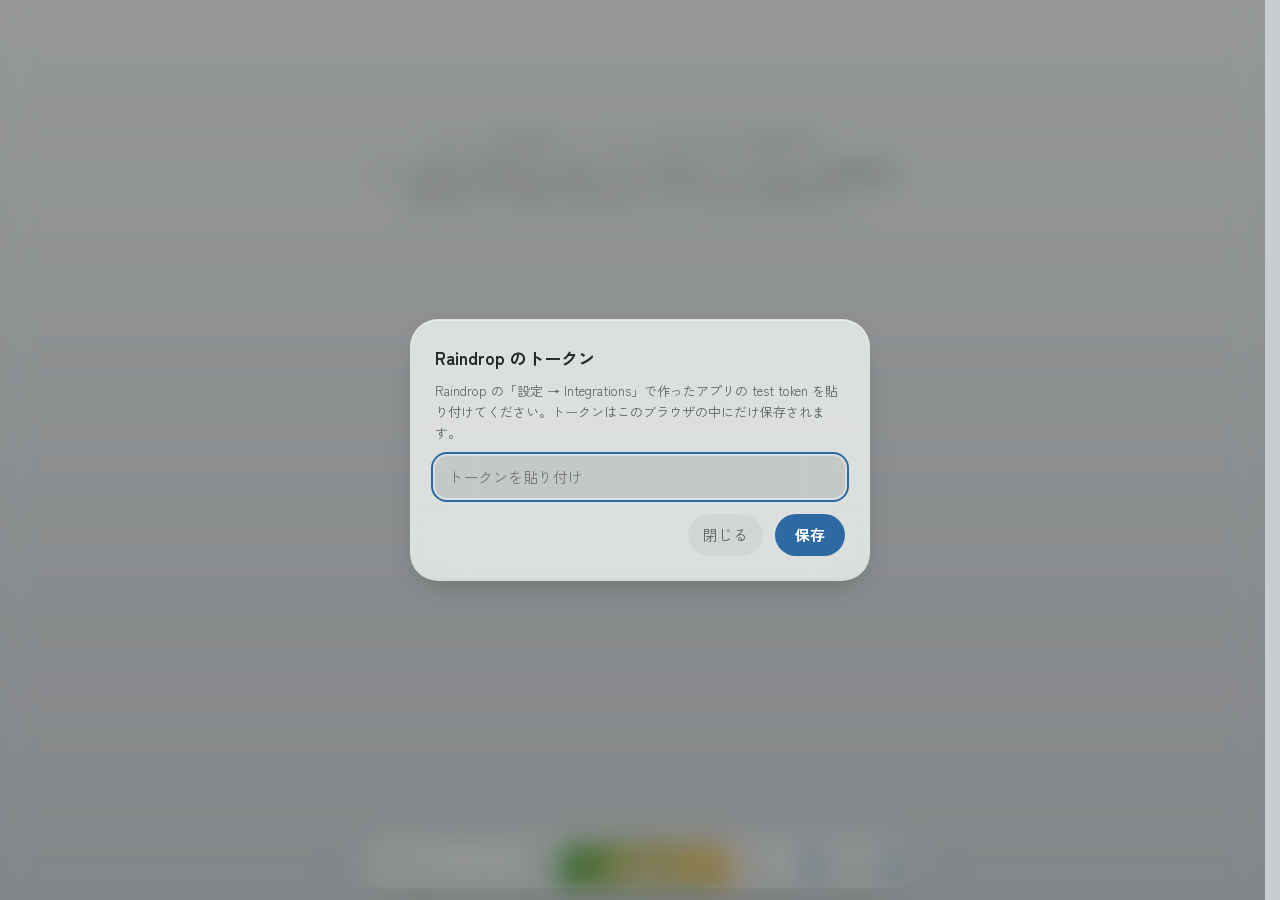
==== index.html @ 35ffee1a "分けた X の投稿を、カードの長押しで「スタックにする」（1枚目だけ表示し、左上に「3枚」）／「スタックを解除」。どの投稿をスタックにしたかは設定の同期で端末どうしそろえる" ====
<!doctype html>
<html lang="ja">
<head>
<meta charset="utf-8">
<meta name="viewport" content="width=device-width, initial-scale=1">
<title>Raindrop シャッフル</title>
<link rel="icon" type="image/png" sizes="64x64" href="[data-uri]">
<link rel="icon" type="image/png" sizes="192x192" href="app-192.png">
<link rel="icon" type="image/png" sizes="512x512" href="app-512.png">
<link rel="apple-touch-icon" href="[data-uri]">
<link rel="manifest" href="manifest.webmanifest">
<meta name="robots" content="noindex, nofollow">
<!-- 参照元を送らない（X の動画は参照元付きだと 403 で弾かれる。YouTube は iframe 側で個別に送る） -->
<meta name="referrer" content="no-referrer">
<meta name="application-name" content="Raindrop シャッフル">
<meta name="theme-color" content="#2e3034">
<link rel="preconnect" href="https://fonts.googleapis.com">
<link href="https://fonts.googleapis.com/css2?family=Zen+Kaku+Gothic+New:wght@400;700&display=swap" rel="stylesheet">
<!-- ファイルの一覧（読み込む順。機能ごとに寄せてある。読み込みの最中に後ろのファイルのものを使わないこと：rd-shuffle-dev の tools/order-check.mjs で確かめる）
  app.css        見た目のすべて
  js/core.js      土台：定数・道具・store・state・api・読み込みと更新（新着・変更分・すべて）・handleError・idbDo
  js/filter.js    絞り込み・絞り込みの画面・プリセット
  js/list.js      一覧の並べ方（render appendMore 並び順）・石積み・カード・サムネ・一段奥の画面・戻る・サムネが出ないもの
  js/preview.js   プレビュー（開く・送る・閉じる・タップ）・動画・回転・省データ・ズーム・明るさ
  js/edit.js      情報の画面（開け閉め・大きさ・中身）・選ぶ部品・おすすめ・似た画像からのタグ
  js/select.js    まとめて変える・複数選択・長押しのメニュー
  js/settings.js  設定の画面・トークン・メニュー・表示の切り替え（キャプション・省データ・カーソル・カードの大きさ・読み込む数）
  js/heat-sync.js ♥ と熱・設定の同期
  js/backup.js    バックアップ
  js/xsplit.js    X の投稿の画像を1枚ずつ別のブックマークに分ける（最初の1回の調べと作成・新着の自動）・プレビューの「n/N」
  js/similar.js   似た画像の地図・似た画像・範囲で探す
  js/main.js      貼り付け・キー操作・起動（いちばん最後）
  ?v= は版の番号。公開の前に rd-shuffle-dev の bump.sh で上げる -->
<link rel="stylesheet" href="app.css?v=202611221741">
</head>
<body>
<!-- 下に浮かぶ帯（もとは上のバー。部品の id はそのまま）。PC は左端にアプリ名、右に表示の3つ -->
<header class="band">
  <h1>Raindrop シャッフル</h1>
  <button type="button" class="filter-btn" id="filterBtn" title="絞り込み（F）">
    <svg class="ic" viewBox="0 0 16 16" aria-hidden="true"><path d="M2 3h12l-4.6 5.6V13l-2.8-1.4V8.6z" fill="none" stroke="currentColor" stroke-width="1.5" stroke-linejoin="round"/></svg>
    <span id="filterLabel">すべて</span>
  </button>
  <div class="menu-wrap sort-wrap">
    <!-- シャッフル：押すとシャッフル、長押し・右クリックで並び順。PC だけ右に ▾ -->
    <div class="sort-ctl" id="sortCtl">
      <button type="button" class="sort-shuffle" id="shuffle" title="シャッフル（R）・長押しで並び順" aria-label="シャッフル"><svg class="ic" viewBox="0 0 16 16" aria-hidden="true"><path d="M2 4.5h2.2c1.4 0 2.4.7 3.2 1.9l1.2 1.8c.8 1.2 1.8 1.9 3.2 1.9H14M2 11.5h2.2c1.4 0 2.4-.7 3.2-1.9M9.2 6.4c.8-1.2 1.8-1.9 3.2-1.9H14M12 2.5l2 2-2 2M12 9.5l2 2-2 2" fill="none" stroke="currentColor" stroke-width="1.5" stroke-linecap="round" stroke-linejoin="round"/></svg><span id="sortLabel">シャッフル</span></button>
      <button type="button" class="sort-btn" id="sortBtn" aria-haspopup="true" aria-expanded="false" aria-controls="sortMenu" title="並び順" aria-label="並び順"><svg class="ico chev" viewBox="0 0 20 20" fill="none" stroke="currentColor" stroke-width="1.5" stroke-linecap="round" stroke-linejoin="round" aria-hidden="true"><path d="M5.5 8l4.5 4.5L14.5 8"/></svg></button>
    </div>
    <div class="menu sort-menu" id="sortMenu" hidden>
      <button type="button" class="menu-item" data-sort="shuffle"><span>ランダム</span></button>
      <button type="button" class="menu-item" data-sort="new"><span>新しい順</span></button>
      <button type="button" class="menu-item" data-sort="old"><span>古い順</span></button>
      <button type="button" class="menu-item" data-sort="title"><span>タイトル順</span></button>
      <button type="button" class="menu-item" data-sort="liked"><span>♥ した順</span></button>
    </div>
  </div>
  <div class="deep-bar" id="deepBar">
    <button type="button" class="deep-back" id="backBtn" title="元の一覧に戻る" aria-label="元の一覧に戻る"><svg class="ico" viewBox="0 0 20 20" fill="none" stroke="currentColor" stroke-width="1.5" stroke-linecap="round" stroke-linejoin="round" aria-hidden="true"><path d="M12.5 4l-6 6 6 6"/></svg><span>一覧</span></button>
    <div class="deep-path" id="deepPath" role="navigation" aria-label="たどった道すじ"></div>
    <div class="deep-title"><span id="deepName"></span><span class="deep-sub" id="deepSub"></span></div>
    <span class="deep-right"><button type="button" class="tool-btn" id="simFilterBtn" title="絞り込み（F）" aria-label="絞り込み" hidden><svg class="ic" viewBox="0 0 16 16" aria-hidden="true"><path d="M2 3h12l-4.6 5.6V13l-2.8-1.4V8.6z" fill="none" stroke="currentColor" stroke-width="1.5" stroke-linejoin="round"/></svg></button></span>
  </div>
  <div class="menu-wrap">
    <button type="button" class="tool-btn" id="viewBtn" aria-haspopup="true" aria-expanded="false" aria-controls="viewMenu" title="メニュー" aria-label="メニュー">
      <svg class="ico" viewBox="0 0 20 20" fill="none" stroke="currentColor" stroke-width="1.5" stroke-linecap="round" aria-hidden="true"><path d="M4 5.5h12M4 10h12M4 14.5h12"/></svg>
    </button>
    <div class="menu" id="viewMenu" hidden>
      <button type="button" class="menu-item menu-row" id="sortRow" aria-haspopup="true" aria-controls="sortMenu"><span>並び順</span><span class="menu-val"><span id="sortRowVal">ランダム</span><svg class="ico" viewBox="0 0 20 20" fill="none" stroke="currentColor" stroke-width="1.5" stroke-linecap="round" stroke-linejoin="round" aria-hidden="true"><path d="M7.5 4.5l5.5 5.5-5.5 5.5"/></svg></span></button>
      <div class="menu-size"><label for="size">カードの大きさ</label><input type="range" id="size" min="90" max="380" step="5"></div>
      <label class="menu-item menu-row switch menu-saver"><span>省データモード</span><input type="checkbox" id="saverMenu"></label>
      <button type="button" class="menu-item menu-row" id="updDiff"><span>Raindrop から更新</span><span class="menu-val" id="updDiffVal"></span></button>
      <hr>
      <button type="button" class="menu-item" id="settings">設定…</button>
    </div>
  </div>
  <span class="band-sep" aria-hidden="true"></span>
  <div class="st-icons" id="stIcons">
    <button type="button" class="st-ic" id="stCap" aria-pressed="false" title="キャプション（C）" aria-label="キャプション"><svg class="ico" viewBox="0 0 20 20" fill="none" stroke="currentColor" stroke-width="1.5" stroke-linecap="round" stroke-linejoin="round" aria-hidden="true"><rect x="3" y="3.5" width="14" height="9" rx="1.5"/><path d="M4 15.5h12"/></svg></button>
    <button type="button" class="st-ic" id="stSaver" aria-pressed="false" title="省データモード" aria-label="省データモード"><svg class="ico" viewBox="0 0 20 20" fill="none" stroke="currentColor" stroke-width="1.5" stroke-linecap="round" stroke-linejoin="round" aria-hidden="true"><path d="M4.5 15.5C4.5 8.5 9 4.5 16 4.5c0 7-4.5 11-11.5 11zM4.5 15.5l6-6"/></svg></button>
    <button type="button" class="st-ic" id="stCur" aria-pressed="false" title="カーソルを自動で隠す（H）" aria-label="カーソルを自動で隠す"><svg class="ico" viewBox="0 0 20 20" fill="none" stroke="currentColor" stroke-width="1.5" stroke-linecap="round" stroke-linejoin="round" aria-hidden="true"><path d="M5.5 3v13l3.6-3.4 2.6 5.4 2-1-2.6-5.2h4.9z"/></svg></button>
  </div>
</header>

<main>
  <div class="status" id="status" aria-live="polite"></div>
  <div class="grid" id="grid"></div>
  <div class="more" id="more" hidden></div>
  <div class="sim-none" id="simNone" hidden><p>合うものがありません</p><button type="button" class="icon-btn" id="simNoneBtn">絞り込みを変える</button></div>
  <div class="sel-spacer" id="selSpacer" hidden></div>
  <div class="empty" id="empty">
    <p>シャッフルを押すと、ブックマークがランダムに並びます。</p>
    <p>カードを押すと画像が大きく開き、右上の水滴ボタンで Raindrop の編集画面が開きます。下の帯の「絞り込み」でフォルダやタグを選べます。</p>
  </div>
</main>

<div class="menu press-menu" id="pressMenu" role="menu" hidden>
  <button type="button" class="menu-item" id="pressPeek" role="menuitem">プレビュー</button>
  <button type="button" class="menu-item" id="pressPick" role="menuitem">選択</button>
  <button type="button" class="menu-item" id="pressFold" role="menuitem" hidden></button>
</div>

<div class="selbar" id="selBar" hidden>
  <div class="sel-pop" id="selPop" hidden></div>
  <div class="sel-row">
    <button type="button" class="sel-x" id="selClose" aria-label="選択をやめる" title="選択をやめる（Esc）"><svg class="ico" viewBox="0 0 20 20" fill="none" stroke="currentColor" stroke-width="1.5" stroke-linecap="round" aria-hidden="true"><path d="M5 5l10 10M15 5L5 15"/></svg></button>
    <span class="sel-count" id="selCount"></span>
    <button type="button" class="sel-btn" id="selAll" title="今表示しているカードを全部選ぶ">全部選ぶ</button>
    <span class="spacer"></span>
    <button type="button" class="sel-btn main" id="selMove" aria-pressed="false" aria-label="フォルダへ移動"><span class="sel-long">フォルダへ</span>移動</button>
    <button type="button" class="sel-btn main" id="selTag" aria-pressed="false">タグを追加</button>
    <button type="button" class="sel-x" id="selTrash" aria-label="ゴミ箱へ" title="ゴミ箱へ（Delete）"></button>
  </div>
</div>

<!-- 範囲を選ぶ画面：似た画像の画面の上に重ねる -->
<div class="crop" id="crop" hidden>
    <div class="crop-stage" id="cropStage"><div class="crop-pic" id="cropPic"><div class="crop-shade" id="cropShade" hidden><div class="crop-hole" id="cropHole"></div></div><div class="crop-box" id="cropBox" hidden><i data-c="nw"></i><i data-c="ne"></i><i data-c="sw"></i><i data-c="se"></i></div></div></div>
    <div class="crop-bar"><button type="button" class="lb-btn crop-btn" id="cropCancel">キャンセル</button><button type="button" class="crop-btn crop-go" id="cropGo" disabled>この範囲で探す</button></div>
</div>

<dialog id="peek" aria-label="プレビュー">
  <div class="peek-amb" id="peekAmb" aria-hidden="true"><canvas></canvas><canvas></canvas></div>
  <div class="lb-top">
    <button type="button" class="lb-btn lb-ic" id="peekTrash" title="ゴミ箱へ（Delete）" aria-label="ゴミ箱へ（Delete）"></button>
    <button type="button" class="lb-btn lb-ic" id="peekRot" title="右に90度回す（R・Shift+R で左）" aria-label="右に90度回す"><svg viewBox="0 0 16 16" aria-hidden="true"><path d="M12.5 7.5A4.5 4.5 0 1 1 8 3h3.5M9.5 1l2 2-2 2" fill="none" stroke="currentColor" stroke-width="1.5" stroke-linecap="round" stroke-linejoin="round"/></svg></button>
    <button type="button" class="lb-btn lb-ic" id="peekFlip" title="左右反転（F）" aria-label="左右反転" aria-pressed="false"><svg viewBox="0 0 16 16" aria-hidden="true"><path d="M8 1.5v13M6 4 2 12h4zM10 4l4 8h-4z" fill="none" stroke="currentColor" stroke-width="1.5" stroke-linejoin="round"/></svg></button>
    <button type="button" class="lb-btn" id="peekEdit" aria-pressed="false" title="情報（E）">情報</button>
    <a class="lb-btn" id="peekOpen" target="_blank" rel="noopener noreferrer" title="サイトを開く">サイト</a>
    <a class="lb-btn" id="peekRd" target="_blank" rel="noopener" title="Raindrop で開く"><span class="lb-rd-ic"></span><span class="lb-rd-t">Raindrop</span></a>
    <button type="button" class="lb-btn" id="peekClose" aria-label="閉じる" title="閉じる（Esc）"><svg class="ico" viewBox="0 0 20 20" fill="none" stroke="currentColor" stroke-width="1.5" stroke-linecap="round" aria-hidden="true"><path d="M5 5l10 10M15 5L5 15"/></svg><span class="lbl" aria-hidden="true">閉じる</span></button>
  </div>
  <button type="button" class="lb-nav lb-prev" id="peekPrev" aria-label="前へ" title="前へ（←）"><svg class="ico" viewBox="0 0 20 20" fill="none" stroke="currentColor" stroke-width="1.5" stroke-linecap="round" stroke-linejoin="round" aria-hidden="true"><path d="M12.5 4l-6 6 6 6"/></svg></button>
  <button type="button" class="lb-nav lb-next" id="peekNext" aria-label="次へ" title="次へ（→）"><svg class="ico" viewBox="0 0 20 20" fill="none" stroke="currentColor" stroke-width="1.5" stroke-linecap="round" stroke-linejoin="round" aria-hidden="true"><path d="M7.5 4l6 6-6 6"/></svg></button>
  <div class="peek-body" id="peekBody" tabindex="-1" autofocus><div class="zoomer" id="zoomer"></div><div class="peek-dim" id="peekDim"></div></div>
  <div class="zoom-ind" id="zoomInd"></div>
  <div class="peek-lvl" id="peekLvl" aria-hidden="true"><span id="peekLvlV"></span><div class="peek-lvl-bar"><i id="peekLvlFill"></i></div></div>
  <button type="button" class="lb-like" id="peekLike" aria-pressed="false" data-n="0"><span id="peekLikeV"></span><span class="lb-like-n" id="peekLikeN"></span></button>
  <button type="button" class="lb-hq" id="peekHq" hidden title="元の大きさで読み込む（Q）">高画質で見る</button>
  <div class="lb-cap" id="peekCap"><button type="button" class="lb-btn lb-bright" id="peekBright" hidden title="明るさを100%に戻す（B）" aria-label="明るさを100%に戻す"><svg viewBox="0 0 16 16" aria-hidden="true"><circle cx="8" cy="8" r="2.6" fill="none" stroke="currentColor" stroke-width="1.5"/><path d="M8 1.5v1.6M8 12.9v1.6M1.5 8h1.6M12.9 8h1.6M3.4 3.4l1.1 1.1M11.5 11.5l1.1 1.1M3.4 12.6l1.1-1.1M11.5 4.5l1.1-1.1" stroke="currentColor" stroke-width="1.5" stroke-linecap="round"/></svg><span id="peekBrightV"></span></button><button type="button" class="lb-info" id="peekInfo" title="情報（E）"><span class="lb-cap-t" id="peekCapT"></span><span class="lb-cap-d" id="peekCapD"></span></button><div class="lb-sim" id="peekSimBox"><button type="button" id="peekPost" hidden title="同じ投稿の画像" aria-label="同じ投稿の画像"></button><button type="button" id="peekSim" title="似た画像（S）">似た画像</button></div></div>
  <div class="lb-edit" id="edPanel" hidden></div>
  <div class="lb-toast" id="edToast" hidden role="status"><span id="edToastMsg"></span><button type="button" id="edUndo">元に戻す</button></div>
</dialog>

<dialog id="filterDlg" aria-labelledby="filterTitle">
  <div class="fd-head">
    <h2 id="filterTitle" tabindex="-1" autofocus>絞り込み</h2>
    <span class="fd-hit" id="fdHit"></span>
  </div>
  <div class="fd-presets" id="fdPresets"></div>
  <div class="fd-picked" id="fdPicked"></div>
  <div class="seg fd-tabs" id="fdTabs" role="group" aria-label="絞り込みの種類">
    <button type="button" data-tab="folder">フォルダ</button>
    <button type="button" data-tab="tag">タグ</button>
    <button type="button" data-tab="other">その他</button>
  </div>
  <div class="fd-pane" id="fdListPane">
    <input type="search" id="fdSearch" autocomplete="off">
    <div class="fd-match" id="fdMatch">
      <span>「含む」のタグが2つ以上のとき</span>
      <div class="seg" id="fdMatchSeg">
        <button type="button" data-match="any">どれか1つ</button>
        <button type="button" data-match="all">全部</button>
      </div>
    </div>
    <div class="fd-list" id="fdList"></div>
  </div>
  <div class="fd-pane" id="fdOtherPane" hidden>
    <div class="fd-label">種類</div>
    <div class="fd-types" id="fdTypes">
      <button type="button" data-type="">すべて</button>
      <button type="button" data-type="image">画像</button>
      <button type="button" data-type="video">動画</button>
      <button type="button" data-type="article">記事</button>
      <button type="button" data-type="link">リンク</button>
      <button type="button" data-type="document">ドキュメント</button>
      <button type="button" data-type="audio">音声</button>
    </div>
    <div class="fd-label">言葉で探す</div>
    <input type="search" id="fdQ" placeholder="例：背景 夜" autocomplete="off">
    <p class="fd-note">タイトル・URL・タグ名・フォルダ名の中から探します。スペースで区切ると、全部を含むものだけになります。ページの本文や Raindrop のメモは対象外です。</p>
    <div class="fd-nt"><button type="button" class="fd-nt-btn" id="fdDup"><span>重複して保存したもの</span><span class="menu-val" id="fdDupVal"></span></button><button type="button" class="fd-nt-btn" id="fdNt"><span>サムネイルが出ないもの</span><span class="menu-val" id="fdNtVal"></span></button></div>
  </div>
  <div class="fd-foot">
    <button type="button" class="icon-btn" id="fdClear">すべて解除</button>
    <span class="spacer"></span>
    <button type="button" class="icon-btn" id="fdCancel">キャンセル</button>
    <button type="button" class="shuffle" id="fdOk">表示する</button>
  </div>
</dialog>

<dialog id="setDlg" class="set-dlg" aria-labelledby="setTitle">
  <div class="set-grip" id="setGrip" aria-hidden="true"></div>
  <div class="set-head">
    <h2 id="setTitle" tabindex="-1" autofocus>設定</h2>
    <button type="button" class="set-done" id="setDone">完了</button>
    <button type="button" class="set-x" id="setX" aria-label="閉じる"><svg class="ico" viewBox="0 0 20 20" fill="none" stroke="currentColor" stroke-width="1.5" stroke-linecap="round" aria-hidden="true"><path d="M5 5l10 10M15 5L5 15"/></svg></button>
  </div>
  <div class="set-body">
    <div class="set-col">
      <h3>表示</h3>
      <div class="set-group">
        <div class="set-row bg-row"><span>背景</span><div class="bg-sws" id="bgSws" role="group" aria-label="背景"><button type="button" class="bg-sw bg-auto" data-bg="auto" title="自動（画面の明るさに合わせる）" aria-label="自動（画面の明るさに合わせる）"></button><button type="button" class="bg-sw" data-bg="#121315" style="--c:#121315" title="黒" aria-label="黒"></button><button type="button" class="bg-sw" data-bg="#1f2124" style="--c:#1f2124" title="暗い灰" aria-label="暗い灰"></button><button type="button" class="bg-sw" data-bg="#2e3034" style="--c:#2e3034" title="灰" aria-label="灰"></button><button type="button" class="bg-sw" data-bg="#43464b" style="--c:#43464b" title="明るめの灰" aria-label="明るめの灰"></button><span class="bg-sw bg-pick" id="bgPickSw"><input type="color" id="bgPick" title="自分で選ぶ" aria-label="自分で選ぶ"></span></div></div>
        <label class="set-row switch"><span>キャプション</span><input type="checkbox" id="capToggle"></label>
        <div class="set-row"><span>一度に読み込む数</span><div class="seg set-seg" id="countSeg" role="group" aria-label="一度に読み込む数"><button type="button" data-n="20">20</button><button type="button" data-n="40">40</button><button type="button" data-n="80">80</button></div></div>
        <label class="set-row switch"><span>省データモード</span><input type="checkbox" id="saverToggle"></label>
        <div class="cur-group" id="curGroup">
          <label class="set-row switch"><span>カーソルを自動で隠す</span><input type="checkbox" id="curToggle"></label>
          <div class="set-row sub"><label for="wake">再表示までの移動量</label><input type="range" id="wake" min="30" max="1200" step="10"><output id="wakeVal" for="wake" class="set-val"></output></div>
        </div>
      </div>
      <h3>♥ の優先度</h3>
      <div class="set-group">
        <div class="set-row"><label for="heatPct">強さ</label><input type="range" id="heatPct" min="0" max="100" step="10"><output id="heatPctVal" for="heatPct" class="set-val"></output></div>
        <label class="set-row switch"><span>閲覧履歴も反映</span><input type="checkbox" id="heatImpToggle"></label>
      </div>
    </div>
    <div class="set-col">
      <h3>似た画像</h3>
      <div class="set-group">
        <div class="set-row"><span class="map-state" id="mapState"></span><button type="button" class="icon-btn" id="mapUpd">更新</button></div>
      </div>
      <h3>バックアップ</h3>
      <div class="set-group" id="bkGroup">
        <div class="set-row"><span>保存していない変更</span><span class="bk-val" id="bkCount"></span></div>
        <div class="set-row"><span>前回</span><span class="bk-val" id="bkAt"></span></div>
        <button type="button" class="set-row set-act" id="bkNow">今すぐ保存</button>
      </div>
      <div id="bkAutoSec" hidden>
        <h3>自動バックアップ</h3>
        <div class="set-group" id="bkAutoGroup">
          <label class="set-row switch"><span>自動で保存</span><input type="checkbox" id="bkAutoToggle"></label>
          <div class="set-row"><span>保存先</span><span class="bk-val" id="bkDir"></span><button type="button" class="icon-btn" id="bkPick">選ぶ</button></div>
        </div>
        <p class="set-note">変更が100件たまるたびに保存します。古いものは間引いて残します。</p>
      </div>
      <h3>Raindrop</h3>
      <div class="set-group">
        <button type="button" class="set-row set-act" id="refresh">すべて再取得</button>
        <div class="set-row"><span>トークン</span><button type="button" class="icon-btn" id="tokenBtn">変更</button></div>
      </div>
      <div class="set-pc">
        <h3>キーの一覧</h3>
        <div class="set-group set-keys"><div class="set-keys-h">一覧</div><kbd>R</kbd><span>シャッフル</span><kbd>F</kbd><span>絞り込み</span><kbd>/</kbd><span>言葉で探す</span><kbd>C</kbd><span>キャプション</span><kbd>H</kbd><span>カーソルを隠す</span><kbd>1 2 3</kbd><span>カードの大きさ</span><kbd>?</kbd><span>キーの一覧（押している間）</span><kbd>Delete</kbd><span>選んだものをゴミ箱へ</span><kbd>⌘Z</kbd><span>元に戻す</span><div class="set-keys-h">プレビュー</div><kbd>← →</kbd><span>前・次</span><kbd>L</kbd><span>♥</span><kbd>S</kbd><span>似た画像</span><kbd>E</kbd><span>情報</span><kbd>T</kbd><span>タグを入力</span><kbd>1〜9</kbd><span>固定タグ</span><kbd>R</kbd><span>回転</span><kbd>F</kbd><span>反転</span><kbd>+ − 0</kbd><span>拡大・縮小・戻す</span><kbd>↑ ↓</kbd><span>明るさ</span><kbd>B</kbd><span>明るさを戻す</span><kbd>Q</kbd><span>高画質</span><kbd>Esc</kbd><span>閉じる</span><kbd>Delete</kbd><span>ゴミ箱へ</span><kbd>⌘Z</kbd><span>元に戻す</span></div>
      </div>
      <p class="set-ver" id="setVer"></p>
    </div>
  </div>
</dialog>

<dialog id="dlg">
  <form method="dialog" id="tokenForm">
    <h2>Raindrop のトークン</h2>
    <p>Raindrop の「設定 → Integrations」で作ったアプリの test token を貼り付けてください。トークンはこのブラウザの中にだけ保存されます。</p>
    <input type="password" id="tokenInput" autocomplete="off" placeholder="トークンを貼り付け">
    <div class="row">
      <button type="button" class="icon-btn" id="cancel">閉じる</button>
      <button type="submit" class="shuffle">保存</button>
    </div>
  </form>
</dialog>
<!-- 「?」を押している間だけ重ねるキーの一覧（PC）。中身は main.js が設定の画面のキーの一覧から写して作る -->
<div id="keyPeek" class="key-peek" popover="manual" aria-hidden="true"></div>

<script src="js/core.js?v=202611221741"></script>
<script src="js/filter.js?v=202611221741"></script>
<script src="js/list.js?v=202611221741"></script>
<script src="js/preview.js?v=202611221741"></script>
<script src="js/edit.js?v=202611221741"></script>
<script src="js/select.js?v=202611221741"></script>
<script src="js/settings.js?v=202611221741"></script>
<script src="js/heat-sync.js?v=202611221741"></script>
<script src="js/backup.js?v=202611221741"></script>
<script src="js/xsplit.js?v=202611221741"></script>
<script src="js/similar.js?v=202611221741"></script>
<script src="js/main.js?v=202611221741"></script>
</body>
</html>
---- app.css ----
/* 見た目のすべて（もとは index.html の <style> の中身。順番も中身もそのまま）。
   共通の部品（文字・丸み・色・ガラス）→ 上のバー・一覧・カード → 窓 → プレビュー → 情報の画面 → スマホ向けの順 */
:root{
  --bg-top:#323438; --bg-bottom:#1f2124;   /* 11/7：暗めの灰色（本人「少し暗め」→「もう少し暗くていい」） */
  --bar:rgba(46,48,52,.82); --field:#3a3d42; --line:#55595f;
  --text:#ebecee; --muted:#a2a6ac;
  --accent:#9ec4e8; --accent-ink:#17222d;
  --card:#34373b; --ph:#3d4045;
  --focus:#c8e0f6;
  /* 共通の部品：文字は4段・太さは2つ（400/700）・角の丸みは3つ・余白は4の倍数 */
  --fs-h:17px; --fs:15px; --fs-s:13px; --fs-xs:11px;
  --r-s:8px; --r-m:12px; --r-full:999px;
  /* 赤は ♥ だけ。画像の上（いつも暗い）で使う青 */
  --heart:#ff5c7c; --accent-on-dark:#9ec4e8;
  /* 画像の上に浮かべるガラス（11/7〜、見た目の案 A「空気のガラス」）。画像の上なので明るい画面でも同じ。
     面はシャッフルの光の色相（--glow-h、list.js の paintGlow が起動とシャッフルのたびに変える）をうっすら吸った暗い色。
     縁は線を引かず、上の縁の細い明るさと下の縁の細い暗さで出す（--glass-line は透明のまま、大きさを変えないために残している）。
     影も真っ黒ではなく、その色相の暗い色 */
  --glow-h:285;
  --glass-bg:color-mix(in oklch, oklch(.24 .015 var(--glow-h)) 62%, transparent); --glass-line:transparent; --glass-blur:blur(28px) saturate(140%);
  --glass-shadow:inset 0 .5px 0 rgba(255,255,255,.38), inset 0 -.5px 0 rgba(0,0,0,.25), 0 14px 32px -12px oklch(.12 .025 var(--glow-h) / .7);
  /* 下に浮かぶ帯：ガラスの面（明るい画面では明るいガラス）、高さ、押せる大きさ（PC 36・スマホ 44）、下からの間 */
  --band-bg:color-mix(in oklch, oklch(.24 .015 var(--glow-h)) 56%, transparent); --band-line:var(--glass-line); --band-shadow:var(--glass-shadow);
  --band-h:48px; --band-btn:36px; --band-pad:6px; --band-b:12px;
  /* 窓（帯から開くメニュー・絞り込みなどの文字の多い窓）：帯より少し濃いガラスにして文字を読みやすく。明るい画面では明るいガラス。
     丸みはメニュー 22（帯の丸みに合わせる）、大きい窓 28。
     窓の中の面（行・入力欄・セグメント）は線で区切らず、うっすら明るい面 --face で分ける。選んでいる面は --face-on */
  --sheet-bg:color-mix(in oklch, oklch(.22 .012 var(--glow-h)) 76%, transparent); --sheet-shadow:var(--glass-shadow);
  --r-menu:22px; --r-sheet:28px;
  --face:rgba(255,255,255,.06); --face-on:rgba(255,255,255,.18);
  /* 設定の画面：シャッフルの色相の空（上が少し明るく、下に行くほど暗く、途中で色相を少しずらす）と、その上に乗るカード。
     カードは空が少し見える透けた面と上の縁の細い光。ぼかしは付けない（下は動かない空なので、ぼかしても見た目が変わらず重いだけ） */
  --sky:linear-gradient(180deg, oklch(.27 .022 var(--glow-h)), oklch(.19 .012 calc(var(--glow-h) - 40)) 60%, oklch(.15 .006 var(--glow-h)));
  --set-card:color-mix(in oklch, oklch(.24 .012 var(--glow-h)) 55%, transparent); --set-card-shadow:inset 0 .5px 0 rgba(255,255,255,.3);
  --r-card:20px;
  /* シャッフルだけが光る：グラデーションの2色と文字の色。起動するたび・シャッフルするたびに list.js の paintGlow が色相だけ変える
     （ここの値はアイコンの色。JS が動く前に一瞬だけ出る） */
  --glow-a:#7a5cff; --glow-b:#3fe0c5; --glow-ink:#17222d;
  /* 文字の記号の代わりに使う形（× とピン） */
  --mask-x:url("data:image/svg+xml,%3Csvg xmlns='http://www.w3.org/2000/svg' viewBox='0 0 20 20'%3E%3Cpath d='M5.5 5.5l9 9M14.5 5.5l-9 9' fill='none' stroke='%23000' stroke-width='2' stroke-linecap='round'/%3E%3C/svg%3E");
  --mask-check:url("data:image/svg+xml,%3Csvg xmlns='http://www.w3.org/2000/svg' viewBox='0 0 20 20'%3E%3Cpath d='M4.5 10.5l3.5 3.5 7.5-8' fill='none' stroke='%23000' stroke-width='2' stroke-linecap='round' stroke-linejoin='round'/%3E%3C/svg%3E");
  --mask-pin:url("data:image/svg+xml,%3Csvg xmlns='http://www.w3.org/2000/svg' viewBox='0 0 20 20'%3E%3Cpath d='M7.5 2.5h5l-.8 5.2 3.3 3.3H5l3.3-3.3zM10 11v6.5' fill='none' stroke='%23000' stroke-width='1.8' stroke-linejoin='round' stroke-linecap='round'/%3E%3C/svg%3E");
}
@media (prefers-color-scheme: light){
  :root:not([data-theme="dark"]){
    --bg-top:#e3e5e8; --bg-bottom:#c9ccd1;
    --bar:rgba(227,229,232,.85); --field:#f2f3f5; --line:#b6bac0;
    --text:#24272b; --muted:#5b6066;
    --accent:#2d6aa3; --accent-ink:#ffffff;
    --card:#f4f5f6; --ph:#dcdfe3;
    --focus:#2d6aa3;
    --heart:#e0335a;
    --band-bg:color-mix(in oklch, oklch(.97 .005 var(--glow-h)) 62%, transparent);
    --band-shadow:inset 0 .5px 0 rgba(255,255,255,.9), inset 0 -.5px 0 rgba(0,0,0,.08), 0 12px 30px -12px oklch(.3 .02 var(--glow-h) / .35);
    --sheet-bg:color-mix(in oklch, oklch(.97 .005 var(--glow-h)) 78%, transparent); --sheet-shadow:var(--band-shadow);
    --face:rgba(0,0,0,.04); --face-on:rgba(0,0,0,.1);
    --sky:linear-gradient(180deg, oklch(.95 .012 var(--glow-h)), oklch(.91 .008 calc(var(--glow-h) - 40)) 60%, oklch(.89 .005 var(--glow-h)));
    --set-card:rgba(255,255,255,.55); --set-card-shadow:inset 0 .5px 0 rgba(255,255,255,.9), 0 1px 2px oklch(.3 .02 var(--glow-h) / .08);
  }
}
@media (hover:none), (max-width:640px){ :root{--band-h:56px; --band-btn:44px; --band-b:26px} }
*{box-sizing:border-box}
html{color-scheme:light dark; scrollbar-gutter:stable}
html.modal-open, html.modal-open body{overflow:hidden; overscroll-behavior:none}
body{
  margin:0; min-height:100vh;
  /* 地の色は色相を混ぜない灰色（11/7、本人「ホーム背景の色は灰色に戻す」） */
  background:linear-gradient(180deg,var(--bg-top) 0%,var(--bg-bottom) 100%) fixed;
  background-color:var(--bg-bottom);
  color:var(--text);
  font-family:"Zen Kaku Gothic New",-apple-system,"Hiragino Sans",sans-serif;
  font-size:var(--fs); line-height:1.6;
}
/* 下に浮かぶ帯（もとは上のバー）：画面の下の真ん中に浮かぶ、角の丸いガラスの帯。いつも出しておく。
   ガラスの面は ::before に置く（帯そのものに backdrop-filter を付けると、中のメニューの position:fixed が帯の中に閉じこめられるため） */
header{
  position:fixed; left:0; right:0; bottom:calc(var(--band-b) + env(safe-area-inset-bottom)); z-index:5;
  width:max-content; max-width:calc(100% - 24px); margin:0 auto;
  display:flex; align-items:center; gap:4px; height:var(--band-h); padding:0 var(--band-pad);
  border-radius:var(--r-full); color:var(--text);
  -webkit-user-select:none; user-select:none; -webkit-touch-callout:none;
}
header::before{
  content:''; position:absolute; inset:0; z-index:-1; border-radius:inherit;
  background:var(--band-bg); border:1px solid var(--band-line); box-shadow:var(--band-shadow);
  -webkit-backdrop-filter:var(--glass-blur); backdrop-filter:var(--glass-blur);
}
/* 選んでいる間（下に複数選択のバーが出る）は帯を隠す */
body.selecting header{display:none}
/* アプリ名：PC だけ、帯の左端に小さく薄く */
h1{display:none; font-size:var(--fs-s); font-weight:400; color:var(--muted); margin:0; padding:0 8px 0 12px; white-space:nowrap}
/* 画面のいちばん上：時計や電池の表示が画像の上でも読めるよう、ごく薄い暗いぼかし（上の安全な余白があるときだけ） */
body::before{content:''; position:fixed; top:0; left:0; right:0; z-index:4; height:calc(env(safe-area-inset-top) * 1.5); pointer-events:none; background:linear-gradient(rgba(0,0,0,.35), transparent)}
svg.ic, .ico{width:20px; height:20px; flex:none; display:block}
/* 線の太さは大きさに関係なく 1.5 */
svg.ic *, .ico *, .lb-btn svg *{vector-effect:non-scaling-stroke}
/* セグメント：線を引かず、うっすら明るい丸い溝の中に丸いボタン。選んでいるのは明るい面。
   大きさを変えないよう、もとの線は透明にして残す */
.seg{display:inline-flex; border:1px solid transparent; border-radius:var(--r-full); background:var(--face); overflow:hidden}
.seg button{
  font:inherit; color:var(--muted); background:transparent; border:0; border-radius:var(--r-full);
  padding:8px 16px; cursor:pointer;
}
.seg button+button{border-left:1px solid transparent}
.seg button[aria-pressed="true"]{background:var(--face-on); color:var(--text); font-weight:700}
select,input{
  font:inherit; color:var(--text); background:var(--field);
  border:1px solid var(--line); border-radius:var(--r-s); padding:8px 12px;
}
select{max-width:280px}
.spacer{flex:1}
.shuffle{
  font:inherit; font-weight:700; color:var(--accent-ink); background:var(--accent);
  border:0; border-radius:var(--r-full); padding:8px 20px; cursor:pointer;
}
.shuffle:disabled{opacity:.6; cursor:progress}
.icon-btn{
  font:inherit; color:var(--muted); background:transparent;
  border:1px solid transparent; border-radius:var(--r-full); padding:8px 14px; cursor:pointer;
  background:var(--face);   /* 見た目 A：枠線ではなく薄い面で */
}
.icon-btn:hover{background:var(--face-on)}
button:focus-visible,select:focus-visible,input:focus-visible,a:focus-visible{outline:2px solid var(--focus); outline-offset:2px}
/* 帯の中：左から（PC はアプリ名）・絞り込み・シャッフル・メニュー（PC は区切り・表示の3つ）。ボタンは枠なしの丸 */
.filter-btn, header .tool-btn, header .st-ic{
  display:inline-flex; align-items:center; justify-content:center; flex:none; width:var(--band-btn); height:var(--band-btn); padding:0;
  color:var(--text); background:transparent; border:0; border-radius:var(--r-full); cursor:pointer; -webkit-tap-highlight-color:transparent;
}
.filter-btn:hover, header .tool-btn:hover, header .st-ic:hover{background:color-mix(in srgb, var(--text) 10%, transparent)}
/* 絞り込み：アイコンだけ。絞り込み中はアイコンを青く（条件の文字は出さない） */
.filter-btn span{display:none}
.filter-btn.active{color:var(--accent)}
/* シャッフル：帯の真ん中で光る（グラデーションはここだけ）。PC は右に区切りと ▾ で、押せる場所が2つ */
/* 光る石の1枚：面の下の方に明るいかたまり、縁は少し暗く、上の縁に細いハイライト。外の光は左右それぞれの色で斜め下に落とす。
   シャッフルすると、光の向き（--glow-s）が半回転しながら新しい色に変わる（色は oklch で混ぜるので、どの組でも真ん中が濁らない） */
@property --glow-a{syntax:'<color>'; inherits:true; initial-value:#7a5cff}
@property --glow-b{syntax:'<color>'; inherits:true; initial-value:#3fe0c5}
@property --glow-s{syntax:'<angle>'; inherits:true; initial-value:100deg}
.sort-ctl{
  display:inline-flex; align-items:stretch; height:var(--band-btn); margin:0 4px; border-radius:var(--r-full); overflow:hidden;
  background:
    radial-gradient(60% 90% at 50% 75%, color-mix(in oklch, var(--glow-b) 50%, white) 0%, transparent 70%),
    linear-gradient(in oklch var(--glow-s), var(--glow-a), var(--glow-b));
  box-shadow:inset 0 1px 0 rgba(255,255,255,.4), inset 0 0 14px rgba(0,0,0,.28), -10px 6px 18px -8px var(--glow-a), 10px 6px 18px -8px var(--glow-b);
}
.sort-ctl button{display:inline-flex; align-items:center; gap:4px; font:inherit; font-weight:700; color:var(--glow-ink); background:transparent; border:0; cursor:pointer; white-space:nowrap; -webkit-tap-highlight-color:transparent; -webkit-touch-callout:none; transition:color .5s}
.sort-ctl button:hover{background:rgba(255,255,255,.12)}
.sort-ctl button:disabled{opacity:.5; cursor:progress}
.sort-shuffle{padding:0 20px}
/* 長押しの手ごたえ（よくあるアプリの長押しと同じ感じ）：押している間ゆっくり縮み、開く瞬間に一度ふくらんで戻る */
.sort-ctl{transition:scale .12s ease-out, --glow-a .5s, --glow-b .5s, --glow-s .5s cubic-bezier(.3,1.2,.5,1); -webkit-user-select:none; user-select:none}
.sort-ctl.pressing{scale:.94; transition:scale .45s cubic-bezier(.2,.8,.2,1), --glow-a .5s, --glow-b .5s, --glow-s .5s cubic-bezier(.3,1.2,.5,1)}
.sort-ctl.popped{animation:sortPop .32s cubic-bezier(.3,1.6,.5,1)}
@keyframes sortPop{0%{scale:.94} 45%{scale:1.07} 100%{scale:1}}
header .sort-menu:not([hidden]){transform-origin:50% 100%; animation:menuPop .24s cubic-bezier(.25,1.3,.5,1)}
@keyframes menuPop{from{opacity:0; scale:.86}}
@media (prefers-reduced-motion: reduce){ .sort-ctl, .sort-ctl.pressing, .sort-ctl button{transition:none} .sort-ctl.popped, header .sort-menu:not([hidden]){animation:none} }
/* ランダム以外のときは「新しい順 · ⇆」（文字が先） */
.sort-shuffle.alt{flex-direction:row-reverse}
.sort-ctl .sort-btn{display:none; position:relative; padding:0 12px 0 8px}
.sort-btn::before{content:''; position:absolute; left:0; top:8px; bottom:8px; width:1px; background:color-mix(in srgb, var(--glow-ink) 30%, transparent)}
.sort-btn .chev{width:16px; height:16px}
.sort-menu{width:200px}
.sort-menu .menu-item{justify-content:space-between}
.sort-menu .menu-item[aria-checked="true"]{font-weight:700}
.sort-menu .menu-item[aria-checked="true"]::after{content:''; width:16px; height:16px; background:var(--accent); -webkit-mask:var(--mask-check) center/contain no-repeat; mask:var(--mask-check) center/contain no-repeat}
/* PC だけ：区切りのあとに表示の3つのオン・オフ（オンは青）。押すと切り替わる */
.band-sep{display:none; flex:none; width:1px; height:20px; margin:0 4px; background:color-mix(in srgb, currentColor 16%, transparent)}
.st-icons{display:none; gap:4px}
.st-ic[aria-pressed="true"]{color:var(--accent); background:color-mix(in srgb, var(--accent) 18%, transparent)}
@media (hover:hover) and (min-width:641px){
  h1, .band-sep{display:block}
  .st-icons{display:flex}
  #viewMenu .menu-saver{display:none}   /* PC は帯のアイコンで切り替える（.menu-item の display より強く） */
  .sort-ctl .sort-btn{display:inline-flex}
}
.tool-btn{
  display:inline-flex; align-items:center; justify-content:center; width:36px; height:36px; flex:none;
  color:var(--muted); background:transparent; border:1px solid var(--line); border-radius:var(--r-s); cursor:pointer;
}
.tool-btn[aria-expanded="true"]{color:var(--text); background:var(--field)}
header .tool-btn[aria-expanded="true"]{background:color-mix(in srgb, var(--text) 14%, transparent)}
.menu-wrap{position:relative}
/* 表示メニュー */
.menu{
  position:absolute; top:calc(100% + 8px); right:0; z-index:6; width:288px;
  display:flex; flex-direction:column; gap:4px; padding:8px;
  /* 窓のガラス。線は引かない（大きさを変えないよう透明で残す） */
  background:var(--sheet-bg); border:1px solid transparent; border-radius:var(--r-menu);
  box-shadow:var(--sheet-shadow); -webkit-backdrop-filter:var(--glass-blur); backdrop-filter:var(--glass-blur); font-size:var(--fs);
  max-height:calc(100vh - 80px); overflow:auto; overscroll-behavior:contain;
}
.menu[hidden]{display:none}
/* 帯の中のメニュー（並び順・≡）は帯の上に開く */
header .menu{top:auto; bottom:calc(100% + var(--band-pad) + 8px); max-height:calc(100dvh - var(--band-h) - var(--band-b) - 40px - env(safe-area-inset-top) - env(safe-area-inset-bottom))}
header .sort-menu{right:auto; left:50%; transform:translateX(-50%)}
/* ≡ のいちばん上の行「並び順　ランダム ›」 */
.menu-row{justify-content:space-between; gap:12px}
.menu-val{display:inline-flex; align-items:center; gap:4px; color:var(--muted); font-size:var(--fs-s)}
.menu-val .ico{width:16px; height:16px}
/* 一段奥では並び順を使わない（前の上のバーでも隠していた）ので、メニューの行も隠す */
header.deep #sortRow{display:none}
/* メニューの行は高さ 48 */
.menu-item{display:flex; align-items:center; width:100%; min-height:48px; padding:0 12px; font:inherit; color:var(--text); text-align:left; background:transparent; border:0; border-radius:var(--r-m); cursor:pointer}
.menu-item:hover, .menu-item:active{background:var(--face-on)}
.menu-item:disabled{opacity:.5; cursor:progress}
.menu-size{display:flex; flex-direction:column; gap:0; padding:8px 12px 0}
/* スライダー：見た目は細く、押せる範囲は高さ 44 */
input[type=range]{height:44px; margin:0; padding:0; border:0; background:transparent; accent-color:var(--accent)}
.menu-size input{width:100%}
/* 区切りは線ではなくすき間（前後の 4 と合わせて 12） */
.menu hr{border:0; height:0; margin:4px 0}
kbd{font:inherit; font-size:var(--fs-xs); color:var(--muted); border:1px solid var(--line); border-radius:4px; padding:0 4px; margin-left:8px} /* キーの形だけは角を小さく（例外） */
/* オン・オフのスイッチ */
.switch input{
  appearance:none; -webkit-appearance:none; flex:none; width:38px; height:22px; margin:0; padding:0;
  border-radius:var(--r-full); background:var(--line); border:0; position:relative; cursor:pointer; transition:background .15s;
}
.switch input::after{
  content:""; position:absolute; top:3px; left:3px; width:16px; height:16px; border-radius:50%;
  background:#fff; transition:transform .15s;
}
.switch input:checked{background:var(--accent)}
.switch input:checked::after{transform:translateX(16px)}
.status{color:var(--muted); font-size:var(--fs-s); margin:0 0 12px}
.status:empty{display:none}

main{padding:calc(20px + env(safe-area-inset-top)) 20px calc(var(--band-h) + var(--band-b) + 32px + env(safe-area-inset-bottom))}
.grid{display:flex; align-items:flex-start; justify-content:center; gap:var(--gap,16px)}
.col{flex:0 0 var(--colw,250px); width:var(--colw,250px); min-width:0; display:flex; flex-direction:column; gap:var(--gap,16px)}
.card{
  position:relative; display:block;
  background:var(--card); border-radius:var(--r-m); overflow:hidden;
  color:inherit; text-decoration:none;
}
.card .thumb{display:block; width:100%; height:auto; background:var(--ph)}
.badge{
  position:absolute; top:8px; left:8px;
  font-size:var(--fs-xs); font-weight:700; line-height:1;
  padding:4px 8px; border-radius:var(--r-full);
  color:#fff; background:rgba(0,0,0,.55);
}
.ph{
  display:flex; align-items:center; justify-content:center;
  aspect-ratio:4/3; background:var(--ph); color:var(--muted);
  font-size:42px; font-weight:700;
}
/* 画像がないときはタイトルを文字で見せる */
.ph-text{
  flex-direction:column; align-items:stretch; justify-content:center; gap:8px;
  padding:16px; font-size:var(--fs-s); font-weight:400; line-height:1.6; text-align:left;
}
.ph-text .ph-title{
  color:var(--text); overflow:hidden; overflow-wrap:anywhere;
  display:-webkit-box; -webkit-box-orient:vertical; -webkit-line-clamp:5;
}
.ph-text .ph-site{font-size:var(--fs-xs); color:var(--muted); overflow:hidden; text-overflow:ellipsis; white-space:nowrap}
.cap{display:flex; flex-direction:column; gap:4px; padding:8px 12px 12px}
.cap-top{display:flex; align-items:baseline; gap:8px; min-width:0}
.meta{flex:1; min-width:0; font-size:var(--fs-xs); color:var(--muted); overflow:hidden; text-overflow:ellipsis; white-space:nowrap; font-variant-numeric:tabular-nums}
.tags{display:flex; gap:8px; min-width:0; overflow:hidden; white-space:nowrap; font-size:var(--fs-xs); color:var(--muted)}
.tag, .tag-more{flex:none}
.none{font-size:var(--fs-xs); color:var(--muted); font-style:italic}
body.no-cap .cap{display:none}
.card-link{display:block; color:inherit; text-decoration:none}
.icon-btn[aria-pressed="true"]{color:var(--text); background:var(--field)}
body.cur-idle, body.cur-idle *{cursor:none !important}
body.cur-idle .grid{pointer-events:none}
body.cur-idle .rd-btn{opacity:0 !important}
.cur-group{display:none}
@media (hover:hover){ .cur-group{display:block} }
.cur-group.off .sub{opacity:.45}
/* 設定の画面：PC は窓で2列、スマホは画面いっぱいで1列。iPhone の設定と同じく、角の丸いまとまりに行を並べる */
.set-dlg{width:min(800px, 94vw); max-height:90vh; padding:0; overflow:hidden; background:var(--sky); -webkit-backdrop-filter:none; backdrop-filter:none}   /* 空は窓に敷くので、中身だけが動き、空は止まったまま。空は透けないのでぼかしは外す */
.set-dlg[open]{display:flex; flex-direction:column}
.set-head{flex:none; display:flex; align-items:center; gap:12px; padding:12px 16px 12px 24px}
.set-head h2{margin:0 auto 0 0; font-size:var(--fs-h)}
.set-done{display:none; font:inherit; font-weight:700; color:var(--accent); background:transparent; border:0; padding:8px; min-height:44px; cursor:pointer}
.set-x{display:inline-flex; align-items:center; justify-content:center; width:32px; height:32px; padding:0; color:var(--muted); background:var(--face); border:0; border-radius:var(--r-full); cursor:pointer}
.set-x:hover{background:var(--face-on); color:var(--text)}
.set-body{flex:1; min-height:0; overflow:auto; overscroll-behavior:contain; display:grid; grid-template-columns:1fr 1fr; gap:0 24px; padding:8px 24px 24px}
.set-col{min-width:0}
.set-dlg h3{margin:20px 0 8px 16px; font-size:var(--fs-s); font-weight:400; color:var(--muted)}
.set-group{background:var(--set-card); box-shadow:var(--set-card-shadow); border-radius:var(--r-card); overflow:hidden}
.set-row{display:flex; align-items:center; justify-content:space-between; gap:12px; min-height:48px; padding:8px 16px; width:100%; font:inherit; color:var(--text); text-align:left; background:transparent; border:0}
.set-row + .set-row, .set-group:not(.set-keys) > * + *{border-top:1px solid color-mix(in srgb, var(--line) 60%, transparent)}
.cur-group > .set-row + .set-row{border-top:1px solid color-mix(in srgb, var(--line) 60%, transparent)}
label.set-row{cursor:pointer}
.set-row.sub{padding-left:32px; color:var(--muted)}
.set-row input[type=range]{flex:1; min-width:80px; max-width:200px; margin-left:auto}
.set-val{flex:none; min-width:3.6em; text-align:right; font-size:var(--fs-s); color:var(--muted); font-variant-numeric:tabular-nums}
.set-seg button{padding:4px 16px; font-variant-numeric:tabular-nums}
/* 背景の色の見本：丸 28・すき間 8。選んでいるものは外側に青い輪（見本との間 2）。押せる範囲はスマホ 44（PC は見本の大きさのまま） */
.bg-row{flex-wrap:wrap}
.bg-sws{display:flex; flex-wrap:wrap; gap:8px; margin-left:auto}
.bg-sw{position:relative; flex:none; width:28px; height:28px; padding:0; border:0; border-radius:var(--r-full); background:var(--c); box-shadow:inset 0 0 0 1px rgba(255,255,255,.12); cursor:pointer}
.bg-sw::before{content:""; position:absolute; inset:-4px; border:2px solid transparent; border-radius:var(--r-full); pointer-events:none}
.bg-sw[aria-pressed="true"]::before, .bg-pick.on::before{border-color:var(--accent)}
.bg-auto{background:linear-gradient(135deg, #1f2124 50%, #c9ccd1 50%)}   /* 左上が暗い画面の灰、右下が明るい画面の灰 */
/* 自分で選ぶ：まだ選んでいないときは虹色の輪、選んだらその色の丸。どちらも真ん中に小さな ＋ */
.bg-pick{color:var(--text); background:radial-gradient(circle, var(--field) 0 7px, transparent 7.5px), conic-gradient(#ff5c5c, #ffd05c, #7ce07c, #5cc8ff, #8a7cff, #ff5cc8, #ff5c5c)}
.bg-pick.on{color:#fff; background:var(--c)}
.bg-pick::after{content:""; position:absolute; inset:0; margin:auto; width:10px; height:10px; pointer-events:none;
  background:linear-gradient(currentColor,currentColor) center/10px 1.5px no-repeat, linear-gradient(currentColor,currentColor) center/1.5px 10px no-repeat}
.bg-pick.on::after{filter:drop-shadow(0 0 1px rgba(0,0,0,.6))}   /* 選んだ色が明るくても ＋ が見えるように */
/* ブラウザ自前の四角い見た目は消して、見本の上に透明で重ねる（押すと端末の色の選び方が開く） */
.bg-pick input{position:absolute; inset:0; width:100%; height:100%; margin:0; padding:0; border:0; opacity:0; cursor:pointer}
.bg-pick:has(input:focus-visible){outline:2px solid var(--focus); outline-offset:6px}
@media (hover:none){ button.bg-sw::after{content:""; position:absolute; inset:-8px} .bg-pick input{inset:-8px; width:auto; height:auto} }
.set-act{color:var(--accent); cursor:pointer}
.set-act:hover{background:var(--face-on)}
.set-act:disabled{opacity:.5; cursor:progress}
/* バックアップ：名前や日時は右に寄せ、ボタンのすぐ左に。長いフォルダ名は「…」で切る */
.bk-val{flex:1; min-width:0; text-align:right; font-size:var(--fs-s); color:var(--muted); overflow:hidden; text-overflow:ellipsis; white-space:nowrap; font-variant-numeric:tabular-nums}
#bkAutoGroup .icon-btn{flex:none}
#bkAutoSec[hidden]{display:none}
.map-state{flex:1; min-width:0; font-size:var(--fs-s); color:var(--muted); line-height:1.5}
.set-note{margin:8px 16px 0; font-size:var(--fs-s); color:var(--muted); line-height:1.6}
/* 設定のいちばん下：今の版（公開した日時。読み込みの ?v= から） */
.set-ver{margin:24px 16px 4px; font-size:var(--fs-xs); color:var(--muted); text-align:center}
.set-grip{display:none}
.set-dlg{transition:transform .2s ease-out}
.set-dlg.drag{transition:none}
@media (prefers-reduced-motion: reduce){ .set-dlg{transition:none} }
.set-pc{display:none}
@media (hover:hover){ .set-pc{display:block} }
.set-keys{display:grid; grid-template-columns:max-content 1fr max-content 1fr; align-items:center; gap:8px 12px; padding:12px 16px; font-size:var(--fs-s)}
.set-keys kbd{margin:0; justify-self:start; font-size:var(--fs-xs); color:var(--text)}
.set-keys-h{grid-column:1 / -1; color:var(--muted); font-size:var(--fs-xs)}
.set-keys-h:not(:first-child){margin-top:8px}
/* 「?」を押している間だけ重ねるキーの一覧（PC）。画像の上のガラスと同じ面で、押せない。
   いま使える方のまとまりを先に、もう一方は薄く。出る・消えるは不透明度だけ */
.key-peek{inset:0; margin:auto; width:max-content; max-width:calc(100vw - 32px); height:max-content; max-height:calc(100vh - 32px); overflow:hidden;
  padding:16px 20px; gap:32px; border-radius:var(--r-m); color:#fff; font-size:var(--fs-s); pointer-events:none;
  background:var(--glass-bg); border:1px solid var(--glass-line); box-shadow:var(--glass-shadow);
  -webkit-backdrop-filter:var(--glass-blur); backdrop-filter:var(--glass-blur);
  opacity:0; transition:opacity .12s, display .12s allow-discrete, overlay .12s allow-discrete}
.key-peek:popover-open{display:flex; align-items:flex-start; opacity:1}
@starting-style{ .key-peek:popover-open{opacity:0} }
@media (prefers-reduced-motion: reduce){ .key-peek{transition:none} }
.kp-sec{display:grid; grid-template-columns:max-content max-content; align-items:center; gap:8px 12px; opacity:.45}
.kp-sec.now{order:-1; opacity:1}
.key-peek .set-keys-h{color:inherit; opacity:.7}
.key-peek kbd{margin:0; justify-self:start; color:inherit; border-color:rgba(255,255,255,.18)}
@media (max-width:640px){
  .set-dlg{width:100vw; max-width:100vw; height:100dvh; max-height:100dvh; border-radius:0; border:0; box-shadow:none}
  .set-dlg{animation:setUp .2s ease-out}
  @keyframes setUp{ from{ transform:translateY(100%) } }
  .set-grip{display:flex; flex:none; height:20px; padding-top:env(safe-area-inset-top); box-sizing:content-box; align-items:flex-end; justify-content:center; touch-action:none}
  .set-grip::before{content:''; width:40px; height:4px; border-radius:var(--r-full); background:var(--line)}
  .set-head{display:grid; grid-template-columns:1fr auto 1fr; padding:0 8px 4px; border-bottom:0; touch-action:none}
  .set-head h2{grid-column:2; margin:0}
  .set-done{display:inline-flex; align-items:center; grid-column:3; justify-self:end}
  .set-x{display:none}
  .set-body{grid-template-columns:1fr; padding:0 16px calc(32px + env(safe-area-inset-bottom))}
}
@media (max-width:640px) and (prefers-reduced-motion: reduce){ .set-dlg{animation:none} }
.more{padding:24px 0 8px; text-align:center; color:var(--muted); font-size:var(--fs-s)}

/* プレビュー：画像を画面いっぱいに見せるだけ */
#peek{
  position:fixed; inset:0; width:auto; height:auto; max-width:none; max-height:none;
  margin:0; padding:0; border:0; border-radius:0; box-shadow:none;
  /* 後ろの一覧が透けて見えるように、暗くしてぼかすだけにする */
  background:rgba(10,11,13,.62); color:#eee; overflow:hidden;
  -webkit-backdrop-filter:blur(14px) saturate(.9); backdrop-filter:blur(14px) saturate(.9);
  overscroll-behavior:contain;
}
#peek[open]{display:block}
/* プレビューの大きさ：上のボタン（--btn-h）、下の段（閉じる・♥ は --row-h、似た画像は --sim-h。高さの真ん中をそろえる）。
   下の段の上に2行（タイトル1行と「サイト · 日付」。高さ --txt-h、上下のすき間 --txt-g）。
   画像は上のボタンの 2px 下（--img-t）から2行の上までを使い、文字を重ねない */
#peek{--btn-h:36px; --top-h:calc(var(--btn-h) + 16px); --img-t:calc(var(--btn-h) + 10px); --row-h:44px; --sim-h:36px; --row-b:12px;
  --sim-b:calc(var(--row-b) + (var(--row-h) - var(--sim-h)) / 2);
  --txt-h:29px; --txt-g:6px;
  --cap-h:calc(var(--row-b) + var(--row-h) + var(--txt-g) * 2 + var(--txt-h))}
@media (hover:none){ #peek{--btn-h:44px; --row-h:52px; --sim-h:44px; --txt-g:2px} }
/* 情報の画面を開いている間：スマホは2行と似た画像・♥ を隠して、画像をシートの上までいっぱいに。
   PC は画像の横に出るので、似た画像・♥ は残し、2行だけ隠す */
@media (max-width:759px){
  #peek.editing{--cap-h:0px}
  #peek.editing .lb-info, #peek.editing .lb-sim, #peek.editing .lb-like{display:none}
}
@media (min-width:760px){
  #peek.editing{--cap-h:calc(var(--row-b) + var(--row-h) + var(--txt-g))}
  #peek.editing .lb-info{display:none}
}
/* 素早く2回タップしたときに「ダブルタップ」として飲み込まれないように（1回ずつ確実に送る） */
#peek, .peek-body{touch-action:manipulation}
#peek::backdrop{background:transparent}
.peek-body:focus{outline:none}
/* ズーム：中身をまとめて拡大縮小・移動する */
.zoomer{position:relative; z-index:1; width:100%; height:100%; display:flex; align-items:center; justify-content:center; transform-origin:50% 50%; will-change:transform}
.zoomer.anim{transition:transform .18s ease-out}
#peek.zoomed .zoomer{cursor:grab}
#peek.zoomed .zoomer.drag{cursor:grabbing}
.zoom-ind{position:absolute; left:50%; top:var(--top-h); transform:translateX(-50%); z-index:2; padding:4px 12px; border-radius:var(--r-full); font-size:var(--fs-s); color:#fff; background:rgba(0,0,0,.55); pointer-events:none; opacity:0; transition:opacity .2s}
.zoom-ind.show{opacity:1}
/* 明るさ：画像・動画そのものは filter で暗くし、背景だけ黒い膜で暗くする。
   動画の上には何も重ねない（iPhone で動画の再生ボタンが押せなくなるため） */
.peek-dim{position:absolute; inset:0; z-index:0; background:#000; pointer-events:none; display:none}
.peek-dim.on{display:block}
/* 背景：今の画像を大きくぼかした色の広がり。軽くするため、CSS のぼかしは使わない。
   preview.js の drawAmb が、画像を数十ピクセルの小さなキャンバスに縮めて描き（暗くするのもそこで）、
   それを画面いっぱいに引き伸ばす（引き伸ばすときのなめらかさが、そのままぼかしになる）。
   2枚を交互に使い、送るときは上に重ねた方の opacity だけを動かす。明るさの黒い膜（.peek-dim）より下に置く */
.peek-amb{position:absolute; inset:-10%; z-index:0; pointer-events:none; overflow:hidden}
.peek-amb canvas{position:absolute; inset:0; width:100%; height:100%; opacity:0}
/* 背景を出している間は、後ろの一覧は見えないので、透かしとぼかしをやめる */
#peek.amb{background:rgb(10,11,13); -webkit-backdrop-filter:none; backdrop-filter:none}
/* 明るさ：右端の細いカプセル。変えている間だけ出す。押せないようにして、右手の親指のスワイプの邪魔をしない */
.peek-lvl{position:absolute; right:14px; top:calc(var(--img-t) + (100% - var(--img-t) - var(--cap-h)) / 2); transform:translateY(-50%); z-index:2;
  display:flex; flex-direction:column; align-items:center; gap:8px; pointer-events:none; opacity:0; transition:opacity .2s}
.peek-lvl.show{opacity:1}
/* PC は右端に「次へ」の矢印があるので、その内側に置く */
@media (hover:hover){ .peek-lvl{right:76px} }
.peek-lvl span{font-size:var(--fs-xs); line-height:1; color:rgba(255,255,255,.8); font-variant-numeric:tabular-nums}
.peek-lvl-bar{position:relative; width:8px; height:170px; border-radius:var(--r-full); overflow:hidden;
  background:var(--glass-bg); box-shadow:inset 0 .5px 0 rgba(255,255,255,.3); -webkit-backdrop-filter:var(--glass-blur); backdrop-filter:var(--glass-blur)}
/* 中身：下から今の明るさの分だけ白で満たす（高さは変えず、下へずらして見せる分を決める） */
.peek-lvl-bar i{position:absolute; inset:0; border-radius:var(--r-full); background:rgba(255,255,255,.9); transform:translateY(100%)}
.lb-like{position:absolute; right:12px; bottom:calc(var(--row-b) + env(safe-area-inset-bottom)); z-index:3; width:var(--row-h); height:var(--row-h); border-radius:var(--r-full);
  display:flex; align-items:center; justify-content:center; gap:0; padding:0; cursor:pointer; font:inherit; line-height:1;
  color:#fff; -webkit-tap-highlight-color:transparent}
/* 下の段・明るさ・高画質は同じガラス */
.lb-like, .lb-sim, .lb-btn.lb-bright, .lb-hq, #peek .lb-top > #peekClose{
  background:var(--glass-bg); border:1px solid var(--glass-line); box-shadow:var(--glass-shadow);
  -webkit-backdrop-filter:var(--glass-blur); backdrop-filter:var(--glass-blur)}
@media (hover:hover){ #peek .lb-top > #peekClose{background:rgba(255,255,255,.12); border-color:rgba(255,255,255,.18); box-shadow:none; -webkit-backdrop-filter:none; backdrop-filter:none} #peek .lb-top > #peekClose:hover{background:rgba(255,255,255,.22)} }
.lb-like:not([data-n="0"]){color:var(--heart)}
.lb-like .ico{width:24px; height:24px}
.ico.fill{fill:currentColor}
.lb-like-n{font-size:var(--fs-xs); font-weight:700; align-self:flex-end; margin-bottom:9px}
.cap-like{color:var(--heart); font-size:var(--fs-xs); letter-spacing:-1px; flex:none}
.lb-btn.lb-bright{--bright-h:32px; position:absolute; left:50%; bottom:calc(100% + 8px + (var(--btn-h) - var(--bright-h)) / 2); transform:translateX(-50%); pointer-events:auto; height:var(--bright-h); gap:4px; padding:0 12px; font-size:var(--fs-s); font-variant-numeric:tabular-nums; border-radius:var(--r-full)}
.lb-btn.lb-bright:hover{background:var(--glass-bg)}
/* スマホ：見た目は 36、押せる範囲だけ上下に広げて 44 */
@media (hover:none){ .lb-btn.lb-bright{--bright-h:36px} .lb-btn.lb-bright::after{content:""; position:absolute; left:-1px; right:-1px; top:-5px; bottom:-5px} }   /* 縁の 1px の外から数えて上下 4 */
.lb-bright svg{width:16px; height:16px; flex:none}
.lb-bright[hidden]{display:none}
.peek-body{position:absolute; inset:0; display:flex; align-items:center; justify-content:center; padding:var(--img-t) 12px calc(var(--cap-h) + env(safe-area-inset-bottom))}
.peek-body .thumb, .peek-body img, .peek-body video{
  display:block; max-width:100%; max-height:100%; width:auto; height:auto;
  object-fit:contain; border-radius:var(--r-s); background:transparent;
}
.peek-body .ph{width:min(560px,100%); border-radius:var(--r-m)}
.peek-body .ph-text{min-height:200px; font-size:var(--fs-h)}
.peek-body .ph-text .ph-title{-webkit-line-clamp:14}
.lb-top{
  position:absolute; top:0; left:0; right:0; z-index:2;
  display:flex; align-items:center; justify-content:flex-end; gap:8px; padding:8px 12px;
  background:linear-gradient(rgba(0,0,0,.55), rgba(0,0,0,0));
}
.lb-btn{
  display:inline-flex; align-items:center; justify-content:center; height:var(--btn-h, 34px); padding:0 12px;
  font:inherit; font-size:var(--fs-s); color:#fff; text-decoration:none; cursor:pointer;
  background:rgba(255,255,255,.12); border:1px solid rgba(255,255,255,.18); border-radius:var(--r-s);
}
.lb-btn:hover{background:rgba(255,255,255,.22)}
#peekClose{width:var(--btn-h); padding:0; gap:8px}
#peekClose .lbl{display:none}
.lb-ic{width:var(--btn-h); padding:0}
.lb-ic svg{width:20px; height:20px}
/* ゴミ箱へ：スマホは上の段の左端。見るための道具とは別の種類なので、ほかのボタン（右寄せ）から離して置く */
#peekTrash{margin-right:auto}
#peekTrash:disabled{opacity:.4; cursor:default}
/* PC は左下（♥ と左右で向き合う、同じ丸）。情報の画面を開いている間はその画面に隠れる位置なので出さない */
@media (hover:hover){
  #peek .lb-top > #peekTrash{
    position:fixed; left:12px; bottom:calc(var(--row-b) + env(safe-area-inset-bottom)); z-index:3; margin:0;
    width:var(--row-h); height:var(--row-h); border-radius:var(--r-full);
    background:var(--glass-bg); border:1px solid var(--glass-line); box-shadow:var(--glass-shadow);
    -webkit-backdrop-filter:var(--glass-blur); backdrop-filter:var(--glass-blur)}
  #peek .lb-top > #peekTrash:not(:disabled):hover{background:rgba(255,255,255,.22)}
  #peek.editing #peekTrash{display:none}
}
.lb-rd-ic{display:none}
.lb-rd-ic svg{display:block}
/* 回転・反転：中の画像だけを回す（拡大・移動は外側で行う） */
.zoomer > *{transform:scaleX(var(--flip, 1)) rotate(var(--rot, 0deg))}
.zoomer.turning > *{transition:transform .2s ease-out}
.zoomer.sideways > img, .zoomer.sideways > video, .zoomer.sideways > .thumb{max-width:var(--zh); max-height:var(--zw)}
@media (max-width:640px){
  .lb-top{padding:8px}
  #peekRd{width:var(--btn-h); padding:0}
  .lb-rd-ic{display:block}
  .lb-rd-t{display:none}
}
.lb-nav{
  position:absolute; top:50%; z-index:2; transform:translateY(-50%);
  width:44px; height:64px; border:0; border-radius:var(--r-m); cursor:pointer;
  display:flex; align-items:center; justify-content:center; padding:0; color:#fff; background:rgba(255,255,255,.10);
}
.lb-nav:hover{background:rgba(255,255,255,.22)}
.lb-nav:disabled{opacity:0; pointer-events:none}
.lb-prev{left:10px}
.lb-next{right:10px}
@media (hover:none){ .lb-nav{display:none} }
.lb-btn[aria-pressed="true"]{background:rgba(255,255,255,.9); color:#16181b; border-color:transparent}
.peek-body iframe{width:min(100%, calc((100dvh - var(--img-t) - var(--cap-h)) * 16 / 9)); aspect-ratio:16/9; border:0; border-radius:var(--r-s); background:#000}
/* プレビュー下の2行（タイトル1行と「サイト · 日付」）。画像が遅いときでも何か分かるように。
   2行のまとまりは1つのボタンで、押すと情報の画面を開く */
.lb-cap{
  position:absolute; left:0; right:0; bottom:0; z-index:2; pointer-events:none; text-align:center;
  display:flex; flex-direction:column; justify-content:flex-end;
  height:calc(var(--cap-h) + env(safe-area-inset-bottom)); padding:0 16px calc(var(--sim-b) + env(safe-area-inset-bottom));
  color:#fff; transition:opacity .15s;
}
/* 押せる範囲：スマホは上下に広げて高さ 44（見た目の行の高さ 29 は変えない）。PC は 29 のまま */
.lb-info{--pad-t:0px; --pad-b:0px; flex:none; display:block; width:fit-content; max-width:min(900px, 100%); margin:calc(-1 * var(--pad-t)) auto calc(-1 * var(--pad-b));
  padding:var(--pad-t) 12px var(--pad-b); font:inherit; color:#fff; text-align:center; background:transparent; border:0; border-radius:var(--r-s);
  cursor:pointer; pointer-events:auto; -webkit-tap-highlight-color:transparent}
@media (hover:none){ .lb-info{--pad-t:9px; --pad-b:6px} }   /* 下は似た画像とのすき間 6 まで、残りを上に */
@media (hover:hover){ .lb-info:hover{background:rgba(255,255,255,.1)} }
.lb-info > span{display:block; overflow:hidden; text-overflow:ellipsis; white-space:nowrap; text-shadow:0 1px 3px rgba(0,0,0,.6)}
.lb-cap-t{font-size:var(--fs-s); line-height:16px}
.lb-cap-d{font-size:var(--fs-xs); line-height:13px; color:rgba(255,255,255,.6)}
#peek.zoomed .lb-info{pointer-events:none}
/* 「似た画像」：画面の真ん中。高さは --sim-h で、閉じる・♥ と高さの真ん中をそろえる。
   2行とのすき間は、閉じる・♥ の上の端から --txt-g */
.lb-cap > .lb-sim{
  flex:none; display:flex; align-items:stretch; width:max-content; max-width:none; height:var(--sim-h); margin:calc((var(--row-h) - var(--sim-h)) / 2 + var(--txt-g)) auto 0; pointer-events:auto;
  border-radius:var(--r-full);
}
.lb-sim > button{
  position:relative; display:flex; align-items:center; justify-content:center; font:inherit; font-size:var(--fs-s); color:#fff; cursor:pointer;
  padding:0 16px; border:0; border-radius:var(--r-full); background:transparent;
}
.lb-sim > button:hover{background:rgba(255,255,255,.12)}
#peek.zoomed .lb-sim{pointer-events:none}
/* 同じ投稿の画像「n/N」：「似た画像」の左。同じガラスの中に並べる（hidden のときは出さない） */
#peekPost{font-variant-numeric:tabular-nums}
#peekPost[hidden]{display:none}
/* スマホ：見た目も押せる範囲も高さ 44（縁の 1px も押せる） */
@media (hover:none){
  .lb-sim > button::after{content:""; position:absolute; left:0; right:0; top:-1px; bottom:-1px}
}
/* 範囲を選ぶ画面：似た画像の画面の上に重ねる。左上の画像を画面に収まる大きさで。選んだ四角の外は暗く */
.crop{position:fixed; inset:0; z-index:8; display:flex; flex-direction:column; background:#0a0b0d; color:#eee; touch-action:manipulation;
  padding-top:env(safe-area-inset-top); -webkit-user-select:none; user-select:none}
.crop[hidden]{display:none}
.crop-stage{flex:1; min-height:0; display:flex; align-items:center; justify-content:center; padding:16px; cursor:crosshair; touch-action:none}
.crop-pic{position:relative; flex:none}
.crop-pic > img{pointer-events:none; -webkit-user-drag:none}
.crop-shade{position:absolute; inset:0; overflow:hidden; pointer-events:none}
.crop-shade[hidden], .crop-box[hidden]{display:none}
.crop-hole{position:absolute; box-shadow:0 0 0 9999px rgba(0,0,0,.55)}
.crop-box{position:absolute; border:1.5px solid #fff; cursor:move; pointer-events:none}
.crop-box i{position:absolute; width:16px; height:16px; margin:-8px 0 0 -8px; border-radius:50%; background:#fff; box-shadow:0 1px 4px rgba(0,0,0,.5)}
.crop-box i[data-c="nw"]{left:0; top:0}
.crop-box i[data-c="ne"]{left:100%; top:0}
.crop-box i[data-c="sw"]{left:0; top:100%}
.crop-box i[data-c="se"]{left:100%; top:100%}
.crop-bar{flex:none; display:flex; justify-content:center; gap:12px; padding:0 16px calc(16px + env(safe-area-inset-bottom))}
.crop-btn{height:36px; padding:0 20px; font:inherit; font-size:var(--fs); border-radius:var(--r-s); cursor:pointer}
.crop-go{border:0; font-weight:700; color:#16181b; background:var(--accent-on-dark)}
.crop-go:disabled{opacity:.4; cursor:default}
@media (hover:none){ .crop-btn{height:44px} }
/* 一段奥の画面（似た画像・サムネイルが出ないもの）：帯の中身を「‹ 一覧」・道すじ（または名前）・絞り込み・≡ に入れ替え、帯をうっすら青みにする */
.deep-bar{display:none; flex:1 1 auto; min-width:0; align-items:center; gap:4px}
header.deep::before{background:color-mix(in srgb, var(--accent) 22%, var(--band-bg))}
header.deep > h1, header.deep > .filter-btn, header.deep > .band-sep, header.deep > .st-icons, header.deep > .sort-wrap{display:none}
header.deep > .deep-bar{display:flex}
.deep-back{flex:none; display:inline-flex; align-items:center; gap:2px; height:var(--band-btn); padding:0 12px 0 4px; font:inherit; font-size:var(--fs-s); font-weight:700; color:var(--accent); background:transparent; border:0; border-radius:var(--r-full); cursor:pointer; white-space:nowrap}
.deep-back:hover{background:color-mix(in srgb, var(--text) 10%, transparent)}
.deep-path[hidden], .deep-title[hidden]{display:none}
/* 道すじ：たどってきた画像を左から順に。押すとその段へ戻る。横は止まらずにスクロール */
.deep-path{flex:0 1 auto; min-width:0; display:flex; align-items:center; overflow-x:auto; overflow-y:hidden; scrollbar-width:none; overscroll-behavior-x:contain; -webkit-overflow-scrolling:touch}
.deep-path::-webkit-scrollbar{display:none}
/* 左にまだあるときは、左端を薄く消す */
.deep-path.more-left{-webkit-mask-image:linear-gradient(to right, transparent, #000 24px); mask-image:linear-gradient(to right, transparent, #000 24px)}
.path-sep{flex:none; width:12px; height:12px; color:var(--muted)}
.path-item{flex:none; display:inline-flex; align-items:center; justify-content:center; width:var(--band-btn); height:var(--band-btn); padding:0; background:transparent; border:0; border-radius:var(--r-s); cursor:pointer}
.path-item:hover{background:color-mix(in srgb, var(--text) 10%, transparent)}
.path-thumb{width:calc(var(--band-btn) - 8px); height:calc(var(--band-btn) - 8px); border-radius:var(--r-s); object-fit:cover; background:var(--ph); display:flex; align-items:center; justify-content:center; color:var(--muted)}
.path-thumb .ico{width:18px; height:18px}
.path-item[aria-current="true"] .path-thumb{box-shadow:0 0 0 2px var(--accent)}
/* 戻ったあとの先の段は薄く残す。押すとまた進む */
.path-item.ahead .path-thumb{opacity:.35}
.path-item.ahead:hover .path-thumb{opacity:.7}
.deep-title{flex:1; display:flex; flex-direction:column; min-width:0; padding-left:8px; line-height:1.3}
.deep-title:empty, #deepName:empty{display:none}
#deepName{font-size:var(--fs-s); font-weight:700; white-space:nowrap; overflow:hidden; text-overflow:ellipsis; max-width:100%}
.deep-sub{font-size:var(--fs-xs); color:var(--muted); white-space:nowrap}
.deep-sub:empty{display:none}
.deep-right{margin-left:auto; flex:none; display:flex; align-items:center}
#simFilterBtn[hidden]{display:none}
.deep-right{gap:8px}
/* 似た画像の絞り込み：かけている間は一覧の絞り込み中と同じ青 */
#simFilterBtn.active{color:var(--accent); border-color:var(--accent)}
/* 似た画像を絞り込んで 0 件のとき。列が3本以上なら上の画像の右の空きの真ん中、それより少なければ上の画像の下 */
.sim-none{display:flex; flex-direction:column; align-items:center; justify-content:center; gap:12px; padding:32px 16px; text-align:center; color:var(--muted); box-sizing:border-box}
.sim-none.beside{position:absolute; padding:16px}
.sim-none[hidden]{display:none}
.sim-none p{margin:0}
/* 来た画像（似た画像の元）を枠で示す */
.card.is-base{box-shadow:0 0 0 2px var(--accent)}
/* 似た画像の画面：押した画像を1列目の先頭に置く。列が2本以上なら2列ぶんの幅で右へはみ出させ、
   2列目の先頭には同じ高さの空きを置く。高さは画面の 70% まで（それより縦長なら、画像は縮めて真ん中に） */
.sim-hero{flex:none; z-index:1}
.sim-hero .card-link > .thumb{max-height:70vh; object-fit:contain; background:none}
.sim-gap{flex:none; pointer-events:none}
/* 上の画像の右下の「範囲で探す」：ガラスの丸。位置は見えている画像の右下に合わせて JS で置く */
.hero-crop{position:absolute; left:0; top:0; z-index:2; display:flex; align-items:center; justify-content:center; width:36px; height:36px; padding:0;
  border-radius:var(--r-full); border:1px solid var(--glass-line); background:var(--glass-bg); color:#fff; cursor:pointer;
  -webkit-backdrop-filter:var(--glass-blur); backdrop-filter:var(--glass-blur); box-shadow:var(--glass-shadow)}
.hero-crop[hidden]{display:none}
.hero-crop:hover{background:rgba(20,22,25,.85)}
@media (hover:none){ .hero-crop{width:44px; height:44px} }
body.cur-idle .hero-crop{opacity:0}
/* 長押しで出す選択肢（似た画像の画面と、元の一覧の分けた X の投稿。カードの近くに） */
.menu.press-menu{position:absolute; top:0; left:0; right:auto; width:160px; max-height:none}
.press-menu .menu-item[hidden]{display:none}   /* 元の一覧では［プレビュー］を、分けた X の投稿でなければ［スタックにする］を出さない（.menu-item の display より強く） */
/* 入るときは右から、戻るときは左へ */
@keyframes viewIn{ from{ transform:translateX(32px); opacity:.3 } }
@keyframes viewBack{ from{ transform:translateX(-32px); opacity:.3 } }
.grid.view-in{animation:viewIn .2s ease-out}
.grid.view-back{animation:viewBack .2s ease-out}
@media (prefers-reduced-motion: reduce){ .grid.view-in, .grid.view-back{animation:none} }
#peek.zoomed .lb-cap{opacity:0}
/* 軽量モードの「高画質で見る」：画像の右下に */
.lb-hq{
  position:absolute; right:12px; bottom:calc(var(--edit-h, 0px) + var(--cap-h) + env(safe-area-inset-bottom) + 8px); z-index:3;
  display:inline-flex; align-items:center; height:var(--btn-h); font:inherit; font-size:var(--fs-s); color:#fff; cursor:pointer;
  padding:0 16px; border-radius:var(--r-full);
}
/* 狭い画面では、明るさの表示（真ん中）と並ばないように1段上に */
@media (max-width:359px){ .lb-hq{bottom:calc(var(--edit-h, 0px) + var(--cap-h) + env(safe-area-inset-bottom) + 52px)} }
.lb-hq[hidden]{display:none}
#peek.hq-loading .lb-hq{opacity:.6; pointer-events:none}
@media (min-width:760px){ #peek.editing .lb-hq{bottom:calc(var(--cap-h) + 8px)} }
/* 高画質を読み込み中の小さな印 */
#peek.hq-loading::after{content:""; position:absolute; right:18px; top:calc(var(--top-h) + 6px); width:16px; height:16px; border-radius:50%;
  border:2px solid rgba(255,255,255,.3); border-top-color:#fff; animation:hqspin .8s linear infinite; z-index:3}
@keyframes hqspin{ to{ transform:rotate(360deg) } }
#peek.editing .lb-cap{left:var(--edit-l, 0px); bottom:var(--edit-h, 0px); height:var(--cap-h); padding-bottom:var(--sim-b)}
#peek.editing .peek-body{padding-bottom:var(--cap-h)}
/* スマホ：閉じるボタンは親指の届く左下に（編集シートを開いているときはその上） */
@media (hover:none){
  /* 横長で大きめにして押しやすく（親指で左下をざっくり押しても当たる） */
  #peekClose{
    position:fixed; left:12px; bottom:calc(var(--row-b) + env(safe-area-inset-bottom)); z-index:3;
    display:inline-flex; align-items:center; justify-content:center; gap:8px;
    width:104px; height:var(--row-h); border-radius:var(--r-full);
  }
  #peekClose .lbl{display:inline; font-size:var(--fs); letter-spacing:.04em}
  #peek.editing #peekClose{bottom:calc(var(--edit-h, 0px) + var(--row-b))}
  body #peek .lb-toast{margin-bottom:62px} /* 下の共通の指定より強くする */
}
#peek .lb-toast{margin-bottom:46px}
/* 編集中は、画像の表示エリアをパネルの分だけ狭める */
#peek.editing .peek-body{left:var(--edit-l, 0px); bottom:var(--edit-h, 0px)}
#peek.editing .lb-top{left:var(--edit-l, 0px)}
#peek.editing .lb-prev{left:calc(var(--edit-l, 0px) + 10px)}
#peek.editing .lb-nav{top:calc((100% - var(--edit-h, 0px)) / 2)}
#peek.editing .lb-toast{left:calc(var(--edit-l, 0px) + (100% - var(--edit-l, 0px)) / 2)}
/* 画像だけを見る（画像の真ん中を押す）：上の段・下の2行と段・♥・明るさ・高画質・PC の矢印を消す。
   画像の大きさと位置は変えない。消えている間は押せない（消し始めた瞬間から） */
.lb-top, .lb-cap, .lb-like, .lb-hq, .lb-nav{transition:opacity .15s, visibility 0s}
#peek.bare :is(.lb-top, .lb-cap, .lb-like, .lb-hq, .lb-nav){opacity:0; visibility:hidden; transition:opacity .15s, visibility 0s .15s}
#peek.bare :is(.lb-top, .lb-cap, .lb-like, .lb-hq, .lb-nav), #peek.bare :is(.lb-top, .lb-cap, .lb-like, .lb-hq, .lb-nav) *{pointer-events:none}
@media (prefers-reduced-motion: reduce){ .lb-top, .lb-cap, .lb-like, .lb-hq, .lb-nav, #peek.bare :is(.lb-top, .lb-cap, .lb-like, .lb-hq, .lb-nav){transition:none} }
/* 編集パネル：PC は左から、スマホは下から（つまみを上に引くと画面いっぱい） */
.lb-edit{position:absolute; z-index:3; display:flex; flex-direction:column; color:var(--text); font-size:var(--fs);
  /* 窓と同じガラス：後ろのぼかした画像の色が少し透ける */
  background:var(--sheet-bg); box-shadow:var(--sheet-shadow); -webkit-backdrop-filter:var(--glass-blur); backdrop-filter:var(--glass-blur)}
.lb-edit[hidden]{display:none}
.lb-edit.side{left:0; top:0; bottom:0; width:var(--edit-l, 360px)}
.lb-edit.sheet{left:0; right:0; bottom:0; height:var(--edit-h, 50vh); border-radius:var(--r-sheet) var(--r-sheet) 0 0; padding-bottom:env(safe-area-inset-bottom); transition:height .22s ease-out}
.lb-edit.sheet.full{border-radius:0}
.lb-edit.drag{transition:none}
.lb-edit.stale .ed-scroll{pointer-events:none}
.ed-grip{flex:none; height:20px; display:flex; align-items:flex-end; justify-content:center; touch-action:none; cursor:ns-resize}
.ed-grip::before{content:''; width:40px; height:4px; border-radius:var(--r-full); background:var(--line)}
.lb-edit.side .ed-grip{display:none}
.ed-resize{position:absolute; top:0; bottom:0; right:-5px; width:10px; cursor:ew-resize; touch-action:none; z-index:1}
.ed-resize:hover, .lb-edit.drag .ed-resize{background:color-mix(in srgb, var(--accent) 35%, transparent)}
.lb-edit.sheet .ed-resize{display:none}
/* 見出しの行：タイトル全文と「作者 · サイト · 日付」・自動で次へ（文字ごと押せる）・閉じる。押せる範囲はスマホ 44、PC 32。
   タイトルが何行になっても、スイッチと × は1行目の高さにそろえる。下に区切りの線 */
.ed-head{--ed-hit:32px; flex:none; display:flex; align-items:flex-start; gap:12px; padding:8px 16px; margin-bottom:12px}   /* 下とはすき間で区切る */
.lb-edit.sheet .ed-head{touch-action:none; padding-top:4px}
.ed-ttl{flex:1; min-width:0; display:flex; flex-direction:column; gap:2px; padding-top:calc((var(--ed-hit) - 21px) / 2)}
.ed-ttl-t{font-size:var(--fs); line-height:21px; overflow:hidden; overflow-wrap:anywhere; display:-webkit-box; -webkit-box-orient:vertical; -webkit-line-clamp:3}
.ed-ttl-d{font-size:var(--fs-xs); line-height:1.5; color:var(--muted); overflow-wrap:anywhere}
.ed-head{flex-wrap:wrap; row-gap:0}
.ed-brk{flex-basis:100%; height:0}
.ed-head .switch{margin-left:auto; flex:none; display:flex; align-items:center; gap:8px; min-height:32px; white-space:nowrap; font-size:var(--fs-s); color:var(--muted); cursor:pointer; user-select:none; -webkit-user-select:none}
.ed-x{display:inline-flex; align-items:center; justify-content:center; padding:0; width:32px; height:32px; margin-right:-6px; border-radius:var(--r-full); border:0; background:transparent; color:var(--muted); cursor:pointer; flex:none}
.ed-x:hover{background:var(--face-on); color:var(--text)}
@media (hover:none){
  .ed-head{--ed-hit:44px}
  .ed-head .switch{min-height:44px}
  .ed-x{width:44px; height:44px; margin-right:-12px}
}
/* 中身は1列：上が「いつもの場所」（地の上に角の丸い面を並べ、面の上に小さく薄い見出し）、下が「すべてのタグ」の帯。左の端をそろえる */
.lb-edit{--ed-face:var(--face);
  /* 下の「すべてのタグ」の帯：少し濃いガラス。貼りつく見出しは、下を流れるタグが透けないようにもう少し濃く */
  --ed-band:color-mix(in oklch, oklch(.14 .012 var(--glow-h)) 45%, transparent); --ed-band-head:color-mix(in oklch, oklch(.15 .012 var(--glow-h)) 88%, transparent)}
@media (prefers-color-scheme: light){
  :root:not([data-theme="dark"]) .lb-edit{--ed-band:color-mix(in oklch, oklch(.9 .006 var(--glow-h)) 45%, transparent); --ed-band-head:color-mix(in oklch, oklch(.9 .006 var(--glow-h)) 88%, transparent)}
}
.ed-scroll{position:relative; flex:1; min-height:0; overflow:auto; overscroll-behavior:contain; display:flex; flex-direction:column}
.ed-home{display:flex; flex-direction:column; gap:16px; padding:4px 16px 20px}
.ed-face{display:flex; flex-wrap:wrap; align-items:center; gap:8px; min-height:44px; padding:8px; border-radius:var(--r-m); background:var(--ed-face)}
@media (hover:none){ .ed-face{min-height:52px} }   /* タグ1行と同じ高さ（「なし」からタグが付いても高さが変わらない） */
.ed-face > .ed-note{padding:0 4px}
/* AI の候補の印：青い細い枠の小さな文字 */
/* おすすめ：見出しに電球。似た画像からの候補は、面の中で小見出しを付けて分ける */
.ed-h .ico{width:14px; height:14px}
.ed-h > span:first-child{display:inline-flex; align-items:center; gap:4px}
/* すべてのタグ：一段暗い帯。見出しと検索欄・並べ替えは上に貼りつく */
.ed-all{flex:1 0 auto; display:flex; flex-direction:column; gap:8px; padding:0 16px 16px; background:var(--ed-band)}
.ed-all-head{position:sticky; top:0; z-index:2; display:flex; flex-direction:column; gap:8px; margin:0 -16px; padding:12px 16px 8px; background:var(--ed-band-head)}
.ed-all-h{display:flex; align-items:center; gap:8px; font-size:var(--fs); font-weight:700}
.ed-all-h .ico{color:var(--muted)}
.ed-all-h .cnt{font-size:var(--fs-s); font-weight:400; color:var(--muted); font-variant-numeric:tabular-nums}
.ed-all .ed-tools{position:static; margin:0; padding:0; background:transparent}
/* いちばん上へ：貼りついた見出しのすぐ下、左右の真ん中に浮かべるガラスの丸 */
.ed-up{position:absolute; left:50%; top:calc(100% + 8px); transform:translateX(-50%);
  display:inline-flex; align-items:center; justify-content:center; width:32px; height:32px; padding:0;
  border-radius:var(--r-full); border:1px solid var(--glass-line); background:var(--glass-bg); color:#fff; cursor:pointer;
  -webkit-backdrop-filter:var(--glass-blur); backdrop-filter:var(--glass-blur); box-shadow:var(--glass-shadow);
  opacity:0; visibility:hidden; transition:opacity .15s, visibility 0s .15s}
.ed-up.show{opacity:1; visibility:visible; transition:opacity .15s}
@media (hover:none){ .ed-up{width:44px; height:44px} }
@media (prefers-reduced-motion: reduce){ .ed-up, .ed-up.show{transition:none} }
.ed-sec{display:flex; flex-direction:column; gap:8px}
.ed-h{display:flex; align-items:center; gap:8px; font-size:var(--fs-s); color:var(--muted)}
/* 小見出しの右の文字だけのボタンは、文字の右端をパネルの端にそろえる。
   押せる範囲（高さ 36）は上下に少しはみ出させて、小見出しの行を低めにする（隣のボタンとは 12 以上あける） */
.ed-h .ed-link{margin:-4px -8px -4px auto}
.ed-wrap{display:flex; flex-wrap:wrap; align-items:center; gap:8px}
.ed-folder{
  display:flex; align-items:center; justify-content:space-between; gap:8px; width:100%; min-height:40px; font:inherit; font-size:var(--fs-s); text-align:left;
  padding:4px 12px; border-radius:var(--r-m); border:0; background:var(--ed-face); color:var(--text); cursor:pointer;
}
@media (hover:none){ .ed-folder{min-height:44px} }
@media (hover:hover){ .ed-folder:hover{background:var(--face-on)} }
.ed-folder span{overflow:hidden; text-overflow:ellipsis; white-space:nowrap}
.ed-folder .ico{flex:none; color:var(--muted)}
/* サムネイルの行：左に小さな画像、その右に取り元（薄く）、右端に矢印 */
.ed-cover-row{justify-content:flex-start; padding-left:8px}
.ed-cover-row .ico{margin-left:auto}
.ed-cover-th{flex:none; width:32px; height:32px; border-radius:var(--r-s); overflow:hidden; background:var(--ph)}
.ed-cover-th img{display:block; width:100%; height:100%; object-fit:cover}
.ed-cover-src{color:var(--muted)}
/* 文字だけのボタン（青い文字・下線なし）。押せる範囲は高さ 36 */
.ed-link{display:inline-flex; align-items:center; min-height:36px; font:inherit; font-size:var(--fs-s); border:0; background:transparent; color:var(--accent); cursor:pointer; padding:0 8px; border-radius:var(--r-s); white-space:nowrap}
.ed-link:hover{background:var(--face-on)}
@media (hover:none){ .ed-link{min-height:44px} .ed-h .ed-link{margin:-12px -8px -12px auto} }
.ed-list{width:100%; max-height:260px; overflow:auto; border:1px solid transparent; border-radius:var(--r-m); background:var(--face)}
.lb-edit.side .ed-list, .lb-edit.full .ed-list{max-height:42vh}
.ed-list button{display:flex; align-items:center; gap:8px; width:100%; font:inherit; font-size:var(--fs-s); text-align:left; padding:8px 12px; border:0; border-bottom:1px solid color-mix(in srgb, var(--line) 45%, transparent); background:transparent; color:var(--text); cursor:pointer}
.ed-list .cnt{margin-left:auto; color:var(--muted); font-size:var(--fs-xs)}
.ed-list .path{color:var(--muted)}
.ed-list .cur{background:color-mix(in srgb, var(--accent) 16%, transparent)}
/* 入力欄：窓の中と同じ、線のない薄い面。フォーカスすると少し明るく */
.ed-search{width:100%; height:32px; padding:0 12px; font-size:var(--fs-s); margin:0; border-color:transparent; background:var(--face); border-radius:var(--r-m)}
.ed-search:focus{background:var(--face-on)}
.ed-tools{display:flex; align-items:center; gap:8px; position:sticky; top:-4px; z-index:1; padding:4px 0; margin:-4px 0; background:var(--card)}
.ed-tools .clr{flex:1; min-width:0}
/* 検索欄の「全部消す」×（clearable）。文字があるときだけ、欄の右端の中に出す。押せる範囲は PC 28・スマホ 44（見た目は 20）。
   欄の右は × のぶん空けて、文字が × の下に潜らないようにする。ブラウザが自前で出す × は消す */
.clr{--clr-w:28px; position:relative; display:block; min-width:0}
.clr > input{width:100%; padding-right:var(--clr-w)}
.clr > input::-webkit-search-cancel-button, .clr > input::-webkit-search-decoration{-webkit-appearance:none; appearance:none; display:none}
.clr-x{position:absolute; right:0; top:50%; transform:translateY(-50%); width:var(--clr-w); height:var(--clr-w); display:grid; place-items:center; padding:0; border:0; background:transparent; color:var(--muted); cursor:pointer; -webkit-tap-highlight-color:transparent}
.clr-x:hover{color:var(--text)}
.clr > input:placeholder-shown + .clr-x{display:none}
@media (hover:none){ .clr{--clr-w:44px} }
/* 並べ替えの切り替え：線はボタンごとに引いて、ボタンの高さ＝見た目の高さにする */
.ed-seg{display:flex; flex:none; border:1px solid transparent; border-radius:var(--r-full); background:var(--face); overflow:hidden}
.ed-seg button{font:inherit; font-size:var(--fs-xs); padding:0 12px; height:30px; border:0; border-radius:var(--r-full); background:transparent; color:var(--muted); cursor:pointer}
.ed-seg button[aria-pressed="true"]{background:var(--face-on); color:var(--text); font-weight:700}
@media (hover:none){ .ed-tools .ed-search{height:36px} .ed-seg button{height:34px} }
/* タグは1種類の形：丸いカプセル。付いている＝塗り、まだ＝枠。押すと付く／もう一度押すと外れる */
.ed-grid{display:flex; flex-wrap:wrap; gap:8px}
.ed-tag{
  display:inline-flex; align-items:center; gap:4px; max-width:100%; min-height:28px; font:inherit; font-size:var(--fs-s); line-height:1.5;
  padding:0 12px; border-radius:var(--r-full); border:1px solid transparent; background:var(--face); color:var(--text); cursor:pointer;   /* 枠なしの薄い面 */
}
@media (hover:none){ .ed-tag{min-height:36px} }
@media (hover:hover){ .ed-tag:hover{background:var(--face-on)} }
.ed-tag > span:first-of-type{overflow:hidden; text-overflow:ellipsis; white-space:nowrap}
.ed-tag .cnt{font-size:var(--fs-xs); color:var(--muted); font-variant-numeric:tabular-nums}
.ed-tag.on{background:var(--accent); border-color:var(--accent); color:var(--accent-ink)}
.ed-tag.on .cnt{color:inherit; opacity:.75}
.ed-tag kbd{margin:0; padding:0 4px; color:inherit; border-color:currentColor; opacity:.7; font-size:var(--fs-xs)}
.ed-tag.new{border-style:dashed; border-color:var(--line); background:transparent; color:var(--muted)}
.ed-tag.some{border-color:var(--accent); box-shadow:inset 0 0 0 1px var(--accent)}
/* 固定したタグは名前の前にピンの形 */
.ed-tag.pin::before,
.ed-grid.pinmode .ed-tag.on::before{content:''; flex:none; width:12px; height:12px; background:currentColor; -webkit-mask:var(--mask-pin) center/contain no-repeat; mask:var(--mask-pin) center/contain no-repeat}
.ed-grid.pinmode .ed-tag.on{background:transparent; color:var(--text); border-color:var(--accent); box-shadow:inset 0 0 0 1px var(--accent)}
.ed-grid.pinmode .ed-tag:disabled{opacity:.4; cursor:default}
.ed-banner{font-size:var(--fs-s); padding:0 0 0 12px; border-radius:var(--r-s); background:color-mix(in srgb, var(--accent) 14%, transparent); display:flex; align-items:center; gap:8px}
.ed-banner .ed-link{margin-left:auto}
.ed-note{font-size:var(--fs-xs); color:var(--muted)}
.lb-toast{
  position:absolute; left:50%; transform:translateX(-50%); z-index:5;
  bottom:calc(var(--toast-b, 16px) + env(safe-area-inset-bottom));
  display:flex; align-items:center; gap:12px; padding:8px 8px 8px 16px; border-radius:var(--r-m);
  background:rgba(20,22,25,.92); color:#fff; font-size:var(--fs-s); box-shadow:0 6px 20px rgba(0,0,0,.4); max-width:calc(100% - 24px);
  width:max-content; /* 真ん中寄せのせいで幅が半分に縮み、短い文でも折り返していたのを防ぐ */
}
.lb-toast[hidden]{display:none}
.lb-toast button{font:inherit; font-size:var(--fs-s); color:var(--accent-on-dark); background:transparent; border:0; cursor:pointer; padding:4px 8px; white-space:nowrap}
.lb-toast button[hidden]{display:none}
.rd-btn{
  position:absolute; top:8px; right:8px;
  display:flex; align-items:center; justify-content:center;
  width:32px; height:32px; border-radius:50%;
  color:#fff; background:rgba(0,0,0,.5);
  opacity:.85; box-shadow:0 1px 4px rgba(0,0,0,.35);
}
.rd-btn:hover{opacity:1}
@media (hover:none){ .rd-btn{display:none} }
@media (hover:hover){
  .rd-btn{opacity:0}
  .card:hover .rd-btn,.rd-btn:focus-visible{opacity:.9}
}
/* 似た画像の画面だけ：水滴の隣の「プレビュー」（PC でカードに乗せると出る） */
.pv-btn{right:48px; padding:0; border:0; cursor:pointer; font:inherit}
@media (hover:none){ .pv-btn{display:none} }

/* 複数選択：左上のチェック・選んだカード・下のバー */
.sel-box{
  position:absolute; top:8px; left:8px; z-index:1; width:26px; height:26px; padding:4px; border-radius:var(--r-s); cursor:pointer;
  display:flex; align-items:center; justify-content:center;
  color:transparent; background:rgba(20,22,25,.45); border:1.5px solid rgba(255,255,255,.85);
  box-shadow:0 1px 4px rgba(0,0,0,.35); opacity:0;
}
.sel-box svg{width:100%; height:100%}
.sel-box::after{content:""; position:absolute; inset:-1px}
@media (hover:none){ body.selecting .sel-box::after{inset:-9px} }
@media (hover:hover){ .card:hover .sel-box, .sel-box:focus-visible{opacity:1} }
body.selecting .sel-box{opacity:1}
.card.picked .sel-box{color:var(--accent-ink); background:var(--accent); border-color:var(--accent)}
/* 選んだカードは上に薄い色と枠を重ねるだけ（画像そのものは描き直さないので軽い） */
.card.picked::after{content:""; position:absolute; inset:0; pointer-events:none; border-radius:inherit;
  background:color-mix(in srgb, var(--accent) 16%, transparent); box-shadow:inset 0 0 0 3px var(--accent)}
@media (hover:hover){ .card:hover .badge{left:42px} }
body.selecting .badge{left:42px}
.card-link{-webkit-touch-callout:none}
/* プレビューを閉じたときに、最後に見ていたカードを軽く光らせる */
@keyframes cardFlash{ 0%{box-shadow:0 0 0 3px var(--accent)} 100%{box-shadow:0 0 0 3px transparent} }
.card.flash{animation:cardFlash 1.4s ease-out}
/* 今の絞り込みから外れたカード（移動したものなど）は薄く */
/* 今の絞り込みから外れたカード：中身だけ薄くして、理由のラベルははっきり出す */
.card.gone > .card-link, .card.gone > .badge{opacity:.32}
.card.gone:hover > .card-link, .card.gone:hover > .badge{opacity:.7}
.gone-tag{position:absolute; left:50%; top:50%; transform:translate(-50%, -50%); z-index:2; max-width:calc(100% - 16px);
  padding:4px 12px; border-radius:var(--r-full); font-size:var(--fs-xs); line-height:1.4; color:#fff; background:rgba(0,0,0,.72);
  white-space:nowrap; overflow:hidden; text-overflow:ellipsis; pointer-events:none}
.sel-spacer{height:96px}
.selbar{
  position:fixed; left:50%; bottom:calc(16px + env(safe-area-inset-bottom)); transform:translateX(-50%); z-index:4;
  width:min(760px, calc(100% - 24px)); display:flex; flex-direction:column; gap:8px;
}
.selbar[hidden]{display:none}
.sel-row{
  display:flex; align-items:center; gap:12px; padding:8px 12px; border-radius:var(--r-m);
  background:var(--card); border:1px solid var(--line); box-shadow:0 10px 30px rgba(0,0,0,.4);
}
.sel-count{font-size:var(--fs); font-weight:700; font-variant-numeric:tabular-nums; white-space:nowrap}
.sel-btn{font:inherit; font-size:var(--fs-s); white-space:nowrap; height:36px; padding:0 12px; border-radius:var(--r-s); border:1px solid var(--line); background:transparent; color:var(--text); cursor:pointer}
.sel-btn.main[aria-pressed="true"]{background:var(--accent); color:var(--accent-ink); border-color:var(--accent)}
.sel-x{display:inline-flex; align-items:center; justify-content:center; padding:0; width:36px; height:36px; flex:none; border-radius:var(--r-s); border:1px solid var(--line); background:transparent; color:var(--muted); cursor:pointer}
.sel-x:disabled{opacity:.4; cursor:default}
.sel-pop{
  max-height:min(60vh, 520px); overflow:auto; overscroll-behavior:contain; display:flex; flex-direction:column; gap:12px; padding:16px;
  background:var(--card); border:1px solid var(--line); border-radius:var(--r-m); box-shadow:0 10px 30px rgba(0,0,0,.4); font-size:var(--fs);
}
.sel-pop[hidden]{display:none}
.sel-pop .ed-list{max-height:none}
.ed-picker, .ed-chooser{display:flex; flex-direction:column; gap:8px}
.ed-tag:disabled{opacity:.45; cursor:default}
.ed-drop{display:flex; flex-direction:column; align-items:center; gap:8px; padding:16px 12px; border:1.5px dashed var(--line); border-radius:var(--r-m); text-align:center; font-size:var(--fs-s); color:var(--muted)}
.ed-drop.over{border-color:var(--accent); background:color-mix(in srgb, var(--accent) 12%, transparent)}
/* お知らせをページの下に出すとき（プレビューの外） */
.lb-toast.page{position:fixed; bottom:calc(var(--band-h) + var(--band-b) + 12px + env(safe-area-inset-bottom)); z-index:6}
body.selecting .lb-toast.page{bottom:calc(84px + env(safe-area-inset-bottom))}
@media (hover:none){ body.selecting .lb-toast.page{bottom:calc(92px + env(safe-area-inset-bottom))} }
@media (max-width:640px){
  .sel-row{padding:8px}
  .sel-btn{padding:0 12px}
  #selAll{display:none}
  .sel-long{display:none}   /* スマホは「移動」だけ（ゴミ箱のボタンまで1行に収めるため） */
}
@media (hover:none){ .sel-btn{height:44px} .sel-x{width:44px; height:44px} }

.empty{max-width:520px; margin:12vh auto; text-align:center; color:var(--muted)}
.empty p{margin:0 0 8px}

/* 窓：メニューと同じガラス。線は引かない（大きさを変えないよう透明で残す） */
dialog{
  border:1px solid transparent; border-radius:var(--r-sheet); padding:24px;
  background:var(--sheet-bg); box-shadow:var(--sheet-shadow); -webkit-backdrop-filter:var(--glass-blur); backdrop-filter:var(--glass-blur);
  color:var(--text); width:min(460px,92vw);
}
/* 窓の後ろ：その色相の暗い色の薄い膜と少しのぼかし（古いブラウザで変数が届かないときのために 285 を添える） */
dialog::backdrop{background:oklch(.12 .012 var(--glow-h, 285) / .35); -webkit-backdrop-filter:blur(14px); backdrop-filter:blur(14px)}
/* 窓の中の入力欄（プレビューの中の編集は除く）：線のない薄い面。フォーカスすると面が少し明るくなる */
:where(dialog:not(#peek)) input:where(:not([type=range], [type=checkbox], [type=radio])){border-color:transparent; background:var(--face); border-radius:var(--r-m)}
:where(dialog:not(#peek)) input:where(:not([type=range], [type=checkbox], [type=radio])):focus{background:var(--face-on)}
dialog h2{font-size:var(--fs-h); margin:0 0 10px}
dialog p{font-size:var(--fs-s); color:var(--muted); margin:0 0 12px}
dialog input{width:100%; margin-bottom:16px}
.row{display:flex; gap:12px; justify-content:flex-end}
/* 絞り込み画面 */
#filterDlg{width:min(560px,94vw); height:min(760px,90vh); padding:0; overflow:hidden}
#filterDlg[open]{display:flex; flex-direction:column}
.fd-head{display:flex; align-items:baseline; gap:12px; padding:16px 16px 8px}
.fd-head h2{margin:0}
.fd-head h2:focus{outline:none}
/* 設定の画面も、開いたときは見出しを選んだ状態にする（「完了」に枠が出ないように） */
#setTitle:focus{outline:none}
.fd-hit{color:var(--muted); font-size:var(--fs-s); font-variant-numeric:tabular-nums}
/* プリセット：よく使う絞り込みを名前を付けて保存（この端末に保存） */
.fd-presets{display:flex; flex-wrap:wrap; align-items:center; gap:8px; padding:0 16px 12px}
.fd-pre-lab{font-size:var(--fs-s); color:var(--muted)}
.fd-pre, .fd-pre-add, .fd-pre-edit, .fd-pre-ok, .fd-pre-cancel{font:inherit; font-size:var(--fs-s); line-height:1.5; padding:4px 12px; border-radius:var(--r-full); cursor:pointer; white-space:nowrap}
.fd-pre{border:1px solid transparent; background:var(--face); color:var(--text); max-width:100%; overflow:hidden; text-overflow:ellipsis}
.fd-pre[aria-pressed="true"]{background:var(--accent); color:var(--accent-ink); border-color:var(--accent)}
.fd-pre.del{display:inline-flex; align-items:center; gap:4px; border-color:var(--text); background:transparent}
.fd-pre.del::after{content:""; flex:none; width:12px; height:12px; background:currentColor; -webkit-mask:var(--mask-x) center/contain no-repeat; mask:var(--mask-x) center/contain no-repeat}
.fd-pre-add, .fd-pre-edit, .fd-pre-cancel{border:1px dashed var(--line); background:transparent; color:var(--muted)}
.fd-pre-add:disabled{opacity:.45; cursor:default}
.fd-pre-ok{border:1px solid var(--accent); background:var(--accent); color:var(--accent-ink)}
dialog input.fd-pre-name{flex:1 1 160px; width:auto; min-width:0; margin:0; font-size:16px /* iOS の拡大を防ぐ */}
.fd-picked{display:flex; flex-wrap:nowrap; gap:8px; padding:0 16px 12px; min-height:32px; overflow:hidden}
.fd-picked.open{flex-wrap:wrap; max-height:40vh; overflow:auto}
.fd-picked .chip{flex:none; max-width:100%; overflow:hidden; text-overflow:ellipsis; white-space:nowrap}
.fd-picked:not(.open) .chip:first-child{flex:0 1 auto; min-width:0}
.fd-picked .chip[hidden]{display:none}
.chip-more{flex:none; font:inherit; font-size:var(--fs-s); line-height:1.5; padding:2px 12px; border-radius:var(--r-full); border:0; background:transparent; color:var(--accent); font-weight:700; cursor:pointer; white-space:nowrap}
.chip{
  display:inline-flex; align-items:center; gap:4px; font:inherit; font-size:var(--fs-s); line-height:1.5;
  padding:2px 8px; border-radius:var(--r-full); cursor:pointer;
  color:var(--text); background:var(--face); border:1px solid transparent;
}
.chip::after{content:""; flex:none; width:12px; height:12px; background:var(--muted); -webkit-mask:var(--mask-x) center/contain no-repeat; mask:var(--mask-x) center/contain no-repeat}
/* 除くのチップは今までどおり点線で見分ける */
.chip.ex{border-style:dashed; border-color:var(--line); color:var(--muted)}
.fd-tabs{margin:0 16px; align-self:flex-start}
.fd-pane{flex:1; min-height:0; display:flex; flex-direction:column; gap:12px; padding:12px 16px}
.fd-pane[hidden]{display:none}
.fd-pane input[type=search]{width:100%; margin:0}
.fd-match{display:flex; align-items:center; gap:12px; font-size:var(--fs-s); color:var(--muted)}
.fd-match[hidden]{display:none}
.fd-match .seg button{padding:4px 12px; font-size:var(--fs-s)}
/* 一覧：箱で囲って線で区切るのをやめ、1行ずつ角の丸い薄い面をすき間 4 で並べる */
.fd-list{flex:1; min-height:0; overflow:auto}
.fd-row{display:flex; align-items:center; gap:12px; padding:8px 8px 8px 12px; font-size:var(--fs); background:var(--face); border-radius:var(--r-m)}
.fd-row + .fd-row{margin-top:4px}
.fd-row .nm{flex:1; min-width:0; overflow:hidden; text-overflow:ellipsis; white-space:nowrap}
.fd-row .nm .path{color:var(--muted)}
.fd-row .cnt{color:var(--muted); font-size:var(--fs-xs); font-variant-numeric:tabular-nums}
.fd-row.in{background:color-mix(in srgb, var(--accent) 14%, transparent)}
.fd-row.ex .nm{color:var(--muted); text-decoration:line-through}
/* 含む／除く：セグメントと同じ丸い溝の形（色は今のまま） */
.tri{display:inline-flex; border:1px solid transparent; border-radius:var(--r-full); background:var(--face); overflow:hidden; flex:none}
.tri button{font:inherit; font-size:var(--fs-s); height:28px; padding:0 12px; border:0; border-radius:var(--r-full); background:transparent; color:var(--muted); cursor:pointer}
.tri button+button{border-left:1px solid transparent}
.tri button[aria-pressed="true"].inc{background:var(--accent); color:var(--accent-ink)}
.tri button[aria-pressed="true"].exc{background:var(--muted); color:var(--card)}
.fd-label{font-size:var(--fs-s); font-weight:700}
.fd-types{display:flex; flex-wrap:wrap; gap:8px}
.fd-types button{font:inherit; font-size:var(--fs-s); padding:4px 12px; border-radius:var(--r-full); border:1px solid transparent; background:var(--face); color:var(--muted); cursor:pointer}
.fd-types button[aria-pressed="true"]{background:var(--accent); color:var(--accent-ink); border-color:var(--accent)}
.fd-note{font-size:var(--fs-s); color:var(--muted); margin:0; line-height:1.7}
/* 「その他」のいちばん下：サムネイルが出ないものの一覧へ切り替える行（押すと窓を閉じる）。上とは線で分ける。
   文字の左端を上のラベルとそろえるため、左右に 8 はみ出させる。高さは PC 36・スマホ 44 */
.fd-nt{padding-top:8px}
.fd-nt-btn{display:flex; align-items:center; justify-content:space-between; gap:12px; width:calc(100% + 16px); min-height:36px; margin:0 -8px; padding:0 8px; font:inherit; font-size:var(--fs); color:var(--text); text-align:left; background:transparent; border:0; border-radius:var(--r-s); cursor:pointer}
.fd-nt-btn:hover{background:var(--face-on)}
@media (hover:none){ .fd-nt-btn{min-height:44px} }
.fd-foot{display:flex; align-items:center; gap:12px; padding:12px 16px}
.fd-foot button{min-height:36px}
.fd-foot .spacer{flex:1}
.fd-foot button{white-space:nowrap}
@media (max-width:640px){
  #filterDlg{width:100vw; max-width:100vw; height:100dvh; max-height:100dvh; border-radius:0; border:0}
  .fd-tabs{align-self:stretch}
  .fd-tabs button{flex:1}
  .fd-foot{padding:12px}
  .fd-foot button{padding:0 12px}
}
/* スマホ：タブと下のボタンは 44、含む／除く・プリセットの「今の条件を保存」は 36（行は 48） */
@media (hover:none){
  .fd-tabs button{height:44px; padding:0 16px}
  .tri button{height:36px}
  .fd-row{min-height:48px; padding:4px 8px 4px 12px}
  .fd-pre, .fd-pre-add, .fd-pre-edit, .fd-pre-ok, .fd-pre-cancel{min-height:36px}
  .fd-foot button{height:44px}
}

@media (max-width:640px){
  main{padding:calc(12px + env(safe-area-inset-top)) 12px calc(var(--band-h) + var(--band-b) + 24px + env(safe-area-inset-bottom))}
  /* 帯のボタンの高さ 44 は --band-btn で */
  #simNoneBtn{min-height:44px}
  .tool-btn{width:44px; height:44px}
  /* 帯のメニューは画面の幅に合わせて、帯のすぐ上に */
  header .menu{position:fixed; top:auto; left:auto; right:12px; bottom:calc(var(--band-h) + var(--band-b) + 8px + env(safe-area-inset-bottom)); width:min(320px, calc(100% - 24px)); transform:none; max-height:calc(100dvh - var(--band-h) - var(--band-b) - 24px - env(safe-area-inset-top) - env(safe-area-inset-bottom)); overflow:auto; overscroll-behavior:contain}
  header .sort-menu{left:50%; right:auto; width:240px; transform:translateX(-50%)}
}
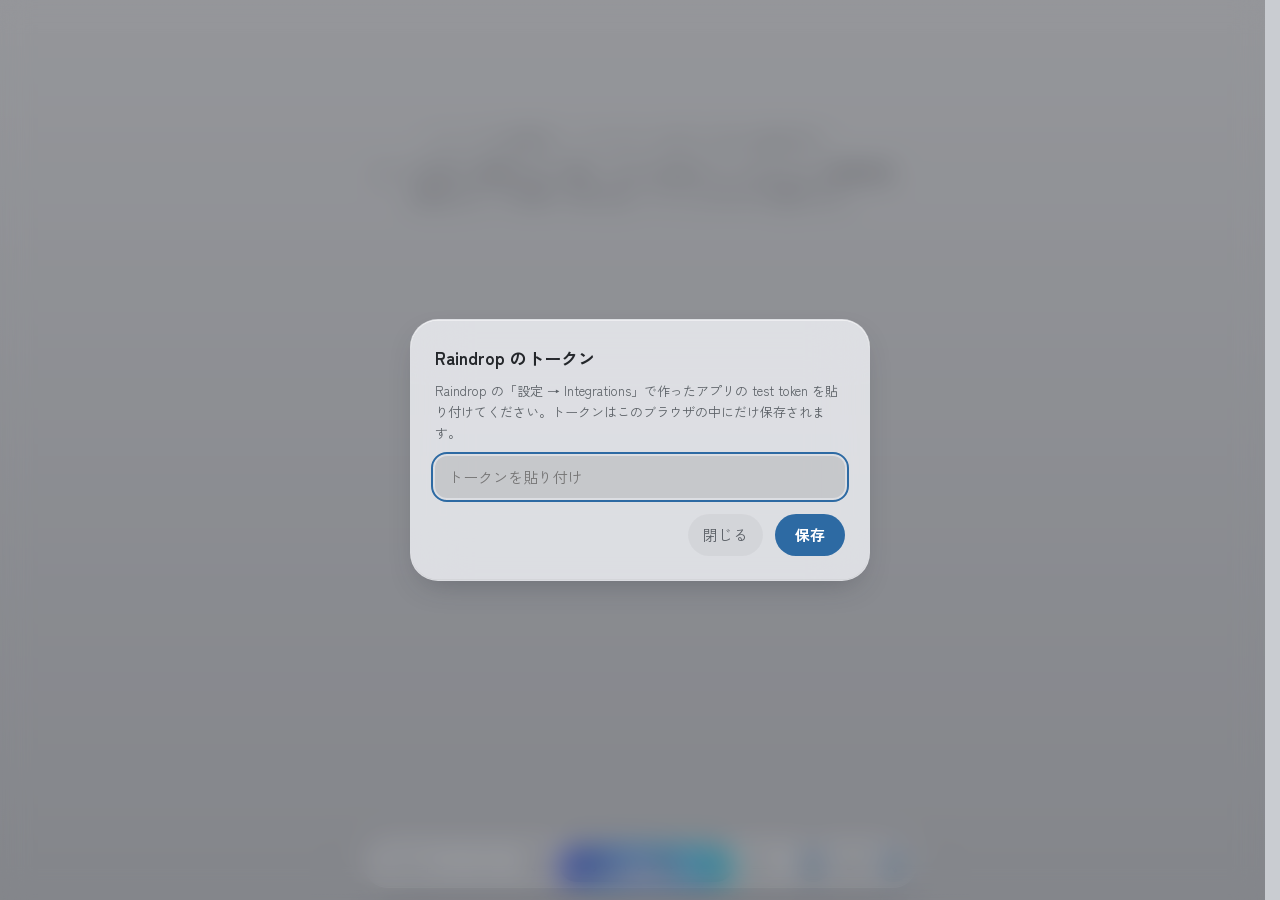
==== commit f4aa6471: "カードの右クリックをアプリのメニューに（選択・画像をコピー・画像を保存・類似画像・〜で開く・Raindropで開く・ゴミ箱へ移動、すき間のあとに同じツイートの画像をスタック）。「似た画像」を「類似画像" ====
--- a/index.html
+++ b/index.html
@@ -22,16 +22,16 @@
   js/filter.js    絞り込み・絞り込みの画面・プリセット
   js/list.js      一覧の並べ方（render appendMore 並び順）・石積み・カード・サムネ・一段奥の画面・戻る・サムネが出ないもの
   js/preview.js   プレビュー（開く・送る・閉じる・タップ）・動画・回転・省データ・ズーム・明るさ
-  js/edit.js      情報の画面（開け閉め・大きさ・中身）・選ぶ部品・おすすめ・似た画像からのタグ
+  js/edit.js      情報の画面（開け閉め・大きさ・中身）・選ぶ部品・おすすめ・類似画像からのタグ
   js/select.js    まとめて変える・複数選択・長押しのメニュー
   js/settings.js  設定の画面・トークン・メニュー・表示の切り替え（キャプション・省データ・カーソル・カードの大きさ・読み込む数）
   js/heat-sync.js ♥ と熱・設定の同期
   js/backup.js    バックアップ
   js/xsplit.js    X の投稿の画像を1枚ずつ別のブックマークに分ける（最初の1回の調べと作成・新着の自動）・プレビューの「n/N」
-  js/similar.js   似た画像の地図・似た画像・範囲で探す
+  js/similar.js   類似画像の地図・類似画像・範囲で探す
   js/main.js      貼り付け・キー操作・起動（いちばん最後）
   ?v= は版の番号。公開の前に rd-shuffle-dev の bump.sh で上げる -->
-<link rel="stylesheet" href="app.css?v=202611221741">
+<link rel="stylesheet" href="app.css?v=202611221812">
 </head>
 <body>
 <!-- 下に浮かぶ帯（もとは上のバー。部品の id はそのまま）。PC は左端にアプリ名、右に表示の3つ -->
@@ -94,11 +94,8 @@
   </div>
 </main>
 
-<div class="menu press-menu" id="pressMenu" role="menu" hidden>
-  <button type="button" class="menu-item" id="pressPeek" role="menuitem">プレビュー</button>
-  <button type="button" class="menu-item" id="pressPick" role="menuitem">選択</button>
-  <button type="button" class="menu-item" id="pressFold" role="menuitem" hidden></button>
-</div>
+<!-- カードの長押し・右クリックのメニュー（中身は select.js の openPressMenu が作る） -->
+<div class="menu press-menu" id="pressMenu" role="menu" hidden></div>
 
 <div class="selbar" id="selBar" hidden>
   <div class="sel-pop" id="selPop" hidden></div>
@@ -113,7 +110,7 @@
   </div>
 </div>
 
-<!-- 範囲を選ぶ画面：似た画像の画面の上に重ねる -->
+<!-- 範囲を選ぶ画面：類似画像の画面の上に重ねる -->
 <div class="crop" id="crop" hidden>
     <div class="crop-stage" id="cropStage"><div class="crop-pic" id="cropPic"><div class="crop-shade" id="cropShade" hidden><div class="crop-hole" id="cropHole"></div></div><div class="crop-box" id="cropBox" hidden><i data-c="nw"></i><i data-c="ne"></i><i data-c="sw"></i><i data-c="se"></i></div></div></div>
     <div class="crop-bar"><button type="button" class="lb-btn crop-btn" id="cropCancel">キャンセル</button><button type="button" class="crop-btn crop-go" id="cropGo" disabled>この範囲で探す</button></div>
@@ -137,7 +134,7 @@
   <div class="peek-lvl" id="peekLvl" aria-hidden="true"><span id="peekLvlV"></span><div class="peek-lvl-bar"><i id="peekLvlFill"></i></div></div>
   <button type="button" class="lb-like" id="peekLike" aria-pressed="false" data-n="0"><span id="peekLikeV"></span><span class="lb-like-n" id="peekLikeN"></span></button>
   <button type="button" class="lb-hq" id="peekHq" hidden title="元の大きさで読み込む（Q）">高画質で見る</button>
-  <div class="lb-cap" id="peekCap"><button type="button" class="lb-btn lb-bright" id="peekBright" hidden title="明るさを100%に戻す（B）" aria-label="明るさを100%に戻す"><svg viewBox="0 0 16 16" aria-hidden="true"><circle cx="8" cy="8" r="2.6" fill="none" stroke="currentColor" stroke-width="1.5"/><path d="M8 1.5v1.6M8 12.9v1.6M1.5 8h1.6M12.9 8h1.6M3.4 3.4l1.1 1.1M11.5 11.5l1.1 1.1M3.4 12.6l1.1-1.1M11.5 4.5l1.1-1.1" stroke="currentColor" stroke-width="1.5" stroke-linecap="round"/></svg><span id="peekBrightV"></span></button><button type="button" class="lb-info" id="peekInfo" title="情報（E）"><span class="lb-cap-t" id="peekCapT"></span><span class="lb-cap-d" id="peekCapD"></span></button><div class="lb-sim" id="peekSimBox"><button type="button" id="peekPost" hidden title="同じ投稿の画像" aria-label="同じ投稿の画像"></button><button type="button" id="peekSim" title="似た画像（S）">似た画像</button></div></div>
+  <div class="lb-cap" id="peekCap"><button type="button" class="lb-btn lb-bright" id="peekBright" hidden title="明るさを100%に戻す（B）" aria-label="明るさを100%に戻す"><svg viewBox="0 0 16 16" aria-hidden="true"><circle cx="8" cy="8" r="2.6" fill="none" stroke="currentColor" stroke-width="1.5"/><path d="M8 1.5v1.6M8 12.9v1.6M1.5 8h1.6M12.9 8h1.6M3.4 3.4l1.1 1.1M11.5 11.5l1.1 1.1M3.4 12.6l1.1-1.1M11.5 4.5l1.1-1.1" stroke="currentColor" stroke-width="1.5" stroke-linecap="round"/></svg><span id="peekBrightV"></span></button><button type="button" class="lb-info" id="peekInfo" title="情報（E）"><span class="lb-cap-t" id="peekCapT"></span><span class="lb-cap-d" id="peekCapD"></span></button><div class="lb-sim" id="peekSimBox"><button type="button" id="peekPost" hidden title="同じ投稿の画像" aria-label="同じ投稿の画像"></button><button type="button" id="peekSim" title="類似画像（S）">類似画像</button></div></div>
   <div class="lb-edit" id="edPanel" hidden></div>
   <div class="lb-toast" id="edToast" hidden role="status"><span id="edToastMsg"></span><button type="button" id="edUndo">元に戻す</button></div>
 </dialog>
@@ -216,7 +213,7 @@
       </div>
     </div>
     <div class="set-col">
-      <h3>似た画像</h3>
+      <h3>類似画像</h3>
       <div class="set-group">
         <div class="set-row"><span class="map-state" id="mapState"></span><button type="button" class="icon-btn" id="mapUpd">更新</button></div>
       </div>
@@ -241,7 +238,7 @@
       </div>
       <div class="set-pc">
         <h3>キーの一覧</h3>
-        <div class="set-group set-keys"><div class="set-keys-h">一覧</div><kbd>R</kbd><span>シャッフル</span><kbd>F</kbd><span>絞り込み</span><kbd>/</kbd><span>言葉で探す</span><kbd>C</kbd><span>キャプション</span><kbd>H</kbd><span>カーソルを隠す</span><kbd>1 2 3</kbd><span>カードの大きさ</span><kbd>?</kbd><span>キーの一覧（押している間）</span><kbd>Delete</kbd><span>選んだものをゴミ箱へ</span><kbd>⌘Z</kbd><span>元に戻す</span><div class="set-keys-h">プレビュー</div><kbd>← →</kbd><span>前・次</span><kbd>L</kbd><span>♥</span><kbd>S</kbd><span>似た画像</span><kbd>E</kbd><span>情報</span><kbd>T</kbd><span>タグを入力</span><kbd>1〜9</kbd><span>固定タグ</span><kbd>R</kbd><span>回転</span><kbd>F</kbd><span>反転</span><kbd>+ − 0</kbd><span>拡大・縮小・戻す</span><kbd>↑ ↓</kbd><span>明るさ</span><kbd>B</kbd><span>明るさを戻す</span><kbd>Q</kbd><span>高画質</span><kbd>Esc</kbd><span>閉じる</span><kbd>Delete</kbd><span>ゴミ箱へ</span><kbd>⌘Z</kbd><span>元に戻す</span></div>
+        <div class="set-group set-keys"><div class="set-keys-h">一覧</div><kbd>R</kbd><span>シャッフル</span><kbd>F</kbd><span>絞り込み</span><kbd>/</kbd><span>言葉で探す</span><kbd>C</kbd><span>キャプション</span><kbd>H</kbd><span>カーソルを隠す</span><kbd>1 2 3</kbd><span>カードの大きさ</span><kbd>Space</kbd><span>下のメニューを隠す・出す</span><kbd>?</kbd><span>キーの一覧（押している間）</span><kbd>Delete</kbd><span>選んだものをゴミ箱へ</span><kbd>⌘Z</kbd><span>元に戻す</span><div class="set-keys-h">プレビュー</div><kbd>← →</kbd><span>前・次</span><kbd>L</kbd><span>♥</span><kbd>S</kbd><span>類似画像</span><kbd>E</kbd><span>情報</span><kbd>T</kbd><span>タグを入力</span><kbd>1〜9</kbd><span>固定タグ</span><kbd>R</kbd><span>回転</span><kbd>F</kbd><span>反転</span><kbd>+ − 0</kbd><span>拡大・縮小・戻す</span><kbd>↑ ↓</kbd><span>明るさ</span><kbd>B</kbd><span>明るさを戻す</span><kbd>Q</kbd><span>高画質</span><kbd>Esc</kbd><span>閉じる</span><kbd>Delete</kbd><span>ゴミ箱へ</span><kbd>⌘Z</kbd><span>元に戻す</span></div>
       </div>
       <p class="set-ver" id="setVer"></p>
     </div>
@@ -262,17 +259,17 @@
 <!-- 「?」を押している間だけ重ねるキーの一覧（PC）。中身は main.js が設定の画面のキーの一覧から写して作る -->
 <div id="keyPeek" class="key-peek" popover="manual" aria-hidden="true"></div>
 
-<script src="js/core.js?v=202611221741"></script>
-<script src="js/filter.js?v=202611221741"></script>
-<script src="js/list.js?v=202611221741"></script>
-<script src="js/preview.js?v=202611221741"></script>
-<script src="js/edit.js?v=202611221741"></script>
-<script src="js/select.js?v=202611221741"></script>
-<script src="js/settings.js?v=202611221741"></script>
-<script src="js/heat-sync.js?v=202611221741"></script>
-<script src="js/backup.js?v=202611221741"></script>
-<script src="js/xsplit.js?v=202611221741"></script>
-<script src="js/similar.js?v=202611221741"></script>
-<script src="js/main.js?v=202611221741"></script>
+<script src="js/core.js?v=202611221812"></script>
+<script src="js/filter.js?v=202611221812"></script>
+<script src="js/list.js?v=202611221812"></script>
+<script src="js/preview.js?v=202611221812"></script>
+<script src="js/edit.js?v=202611221812"></script>
+<script src="js/select.js?v=202611221812"></script>
+<script src="js/settings.js?v=202611221812"></script>
+<script src="js/heat-sync.js?v=202611221812"></script>
+<script src="js/backup.js?v=202611221812"></script>
+<script src="js/xsplit.js?v=202611221812"></script>
+<script src="js/similar.js?v=202611221812"></script>
+<script src="js/main.js?v=202611221812"></script>
 </body>
 </html>
--- a/app.css
+++ b/app.css
@@ -87,6 +87,11 @@
 }
 /* 選んでいる間（下に複数選択のバーが出る）は帯を隠す */
 body.selecting header{display:none}
+/* 下にスクロールしている間とスペースキーで、帯を画面の下へ隠す（上にスクロールすると戻る）。
+   出ている間は transform を付けない（付けると、中のメニューの position:fixed が帯の中に閉じこめられるため） */
+header{transition:transform .28s cubic-bezier(.2,.8,.2,1)}
+body.band-off header{transform:translateY(calc(100% + var(--band-b) + env(safe-area-inset-bottom) + 24px)); pointer-events:none}
+@media (prefers-reduced-motion:reduce){ header{transition:none} }
 /* アプリ名：PC だけ、帯の左端に小さく薄く */
 h1{display:none; font-size:var(--fs-s); font-weight:400; color:var(--muted); margin:0; padding:0 8px 0 12px; white-space:nowrap}
 /* 画面のいちばん上：時計や電池の表示が画像の上でも読めるよう、ごく薄い暗いぼかし（上の安全な余白があるときだけ） */
@@ -367,7 +372,7 @@
   overscroll-behavior:contain;
 }
 #peek[open]{display:block}
-/* プレビューの大きさ：上のボタン（--btn-h）、下の段（閉じる・♥ は --row-h、似た画像は --sim-h。高さの真ん中をそろえる）。
+/* プレビューの大きさ：上のボタン（--btn-h）、下の段（閉じる・♥ は --row-h、類似画像は --sim-h。高さの真ん中をそろえる）。
    下の段の上に2行（タイトル1行と「サイト · 日付」。高さ --txt-h、上下のすき間 --txt-g）。
    画像は上のボタンの 2px 下（--img-t）から2行の上までを使い、文字を重ねない */
 #peek{--btn-h:36px; --top-h:calc(var(--btn-h) + 16px); --img-t:calc(var(--btn-h) + 10px); --row-h:44px; --sim-h:36px; --row-b:12px;
@@ -375,8 +380,8 @@
   --txt-h:29px; --txt-g:6px;
   --cap-h:calc(var(--row-b) + var(--row-h) + var(--txt-g) * 2 + var(--txt-h))}
 @media (hover:none){ #peek{--btn-h:44px; --row-h:52px; --sim-h:44px; --txt-g:2px} }
-/* 情報の画面を開いている間：スマホは2行と似た画像・♥ を隠して、画像をシートの上までいっぱいに。
-   PC は画像の横に出るので、似た画像・♥ は残し、2行だけ隠す */
+/* 情報の画面を開いている間：スマホは2行と類似画像・♥ を隠して、画像をシートの上までいっぱいに。
+   PC は画像の横に出るので、類似画像・♥ は残し、2行だけ隠す */
 @media (max-width:759px){
   #peek.editing{--cap-h:0px}
   #peek.editing .lb-info, #peek.editing .lb-sim, #peek.editing .lb-like{display:none}
@@ -510,13 +515,13 @@
 .lb-info{--pad-t:0px; --pad-b:0px; flex:none; display:block; width:fit-content; max-width:min(900px, 100%); margin:calc(-1 * var(--pad-t)) auto calc(-1 * var(--pad-b));
   padding:var(--pad-t) 12px var(--pad-b); font:inherit; color:#fff; text-align:center; background:transparent; border:0; border-radius:var(--r-s);
   cursor:pointer; pointer-events:auto; -webkit-tap-highlight-color:transparent}
-@media (hover:none){ .lb-info{--pad-t:9px; --pad-b:6px} }   /* 下は似た画像とのすき間 6 まで、残りを上に */
+@media (hover:none){ .lb-info{--pad-t:9px; --pad-b:6px} }   /* 下は類似画像とのすき間 6 まで、残りを上に */
 @media (hover:hover){ .lb-info:hover{background:rgba(255,255,255,.1)} }
 .lb-info > span{display:block; overflow:hidden; text-overflow:ellipsis; white-space:nowrap; text-shadow:0 1px 3px rgba(0,0,0,.6)}
 .lb-cap-t{font-size:var(--fs-s); line-height:16px}
 .lb-cap-d{font-size:var(--fs-xs); line-height:13px; color:rgba(255,255,255,.6)}
 #peek.zoomed .lb-info{pointer-events:none}
-/* 「似た画像」：画面の真ん中。高さは --sim-h で、閉じる・♥ と高さの真ん中をそろえる。
+/* 「類似画像」：画面の真ん中。高さは --sim-h で、閉じる・♥ と高さの真ん中をそろえる。
    2行とのすき間は、閉じる・♥ の上の端から --txt-g */
 .lb-cap > .lb-sim{
   flex:none; display:flex; align-items:stretch; width:max-content; max-width:none; height:var(--sim-h); margin:calc((var(--row-h) - var(--sim-h)) / 2 + var(--txt-g)) auto 0; pointer-events:auto;
@@ -528,14 +533,14 @@
 }
 .lb-sim > button:hover{background:rgba(255,255,255,.12)}
 #peek.zoomed .lb-sim{pointer-events:none}
-/* 同じ投稿の画像「n/N」：「似た画像」の左。同じガラスの中に並べる（hidden のときは出さない） */
+/* 同じ投稿の画像「n/N」：「類似画像」の左。同じガラスの中に並べる（hidden のときは出さない） */
 #peekPost{font-variant-numeric:tabular-nums}
 #peekPost[hidden]{display:none}
 /* スマホ：見た目も押せる範囲も高さ 44（縁の 1px も押せる） */
 @media (hover:none){
   .lb-sim > button::after{content:""; position:absolute; left:0; right:0; top:-1px; bottom:-1px}
 }
-/* 範囲を選ぶ画面：似た画像の画面の上に重ねる。左上の画像を画面に収まる大きさで。選んだ四角の外は暗く */
+/* 範囲を選ぶ画面：類似画像の画面の上に重ねる。左上の画像を画面に収まる大きさで。選んだ四角の外は暗く */
 .crop{position:fixed; inset:0; z-index:8; display:flex; flex-direction:column; background:#0a0b0d; color:#eee; touch-action:manipulation;
   padding-top:env(safe-area-inset-top); -webkit-user-select:none; user-select:none}
 .crop[hidden]{display:none}
@@ -556,7 +561,7 @@
 .crop-go{border:0; font-weight:700; color:#16181b; background:var(--accent-on-dark)}
 .crop-go:disabled{opacity:.4; cursor:default}
 @media (hover:none){ .crop-btn{height:44px} }
-/* 一段奥の画面（似た画像・サムネイルが出ないもの）：帯の中身を「‹ 一覧」・道すじ（または名前）・絞り込み・≡ に入れ替え、帯をうっすら青みにする */
+/* 一段奥の画面（類似画像・サムネイルが出ないもの）：帯の中身を「‹ 一覧」・道すじ（または名前）・絞り込み・≡ に入れ替え、帯をうっすら青みにする */
 .deep-bar{display:none; flex:1 1 auto; min-width:0; align-items:center; gap:4px}
 header.deep::before{background:color-mix(in srgb, var(--accent) 22%, var(--band-bg))}
 header.deep > h1, header.deep > .filter-btn, header.deep > .band-sep, header.deep > .st-icons, header.deep > .sort-wrap{display:none}
@@ -586,16 +591,16 @@
 .deep-right{margin-left:auto; flex:none; display:flex; align-items:center}
 #simFilterBtn[hidden]{display:none}
 .deep-right{gap:8px}
-/* 似た画像の絞り込み：かけている間は一覧の絞り込み中と同じ青 */
+/* 類似画像の絞り込み：かけている間は一覧の絞り込み中と同じ青 */
 #simFilterBtn.active{color:var(--accent); border-color:var(--accent)}
-/* 似た画像を絞り込んで 0 件のとき。列が3本以上なら上の画像の右の空きの真ん中、それより少なければ上の画像の下 */
+/* 類似画像を絞り込んで 0 件のとき。列が3本以上なら上の画像の右の空きの真ん中、それより少なければ上の画像の下 */
 .sim-none{display:flex; flex-direction:column; align-items:center; justify-content:center; gap:12px; padding:32px 16px; text-align:center; color:var(--muted); box-sizing:border-box}
 .sim-none.beside{position:absolute; padding:16px}
 .sim-none[hidden]{display:none}
 .sim-none p{margin:0}
-/* 来た画像（似た画像の元）を枠で示す */
+/* 来た画像（類似画像の元）を枠で示す */
 .card.is-base{box-shadow:0 0 0 2px var(--accent)}
-/* 似た画像の画面：押した画像を1列目の先頭に置く。列が2本以上なら2列ぶんの幅で右へはみ出させ、
+/* 類似画像の画面：押した画像を1列目の先頭に置く。列が2本以上なら2列ぶんの幅で右へはみ出させ、
    2列目の先頭には同じ高さの空きを置く。高さは画面の 70% まで（それより縦長なら、画像は縮めて真ん中に） */
 .sim-hero{flex:none; z-index:1}
 .sim-hero .card-link > .thumb{max-height:70vh; object-fit:contain; background:none}
@@ -608,9 +613,14 @@
 .hero-crop:hover{background:rgba(20,22,25,.85)}
 @media (hover:none){ .hero-crop{width:44px; height:44px} }
 body.cur-idle .hero-crop{opacity:0}
-/* 長押しで出す選択肢（似た画像の画面と、元の一覧の分けた X の投稿。カードの近くに） */
-.menu.press-menu{position:absolute; top:0; left:0; right:auto; width:160px; max-height:none}
-.press-menu .menu-item[hidden]{display:none}   /* 元の一覧では［プレビュー］を、分けた X の投稿でなければ［スタックにする］を出さない（.menu-item の display より強く） */
+/* 長押しで出す選択肢（類似画像の画面と、元の一覧の分けた X の投稿。カードの近くに） */
+.menu.press-menu{position:absolute; top:0; left:0; right:auto; width:max-content; min-width:160px; max-height:none}
+/* すき間のあとはオン・オフの設定（同じツイートの画像をスタック）。オンなら右に青いチェック */
+.press-menu .menu-gap{height:12px}
+.press-menu .menu-item{gap:16px; justify-content:space-between; white-space:nowrap}
+.press-menu .menu-item[aria-checked="true"]::after{content:''; flex:none; width:16px; height:16px; background:var(--accent); -webkit-mask:var(--mask-check) center/contain no-repeat; mask:var(--mask-check) center/contain no-repeat}
+/* PC の右クリックは項目が多いので、行を低く（押せる大きさは PC 28 以上） */
+@media (hover:hover) and (pointer:fine){ .press-menu.ctx .menu-item{min-height:34px} }
 /* 入るときは右から、戻るときは左へ */
 @keyframes viewIn{ from{ transform:translateX(32px); opacity:.3 } }
 @keyframes viewBack{ from{ transform:translateX(-32px); opacity:.3 } }
@@ -706,7 +716,7 @@
 @media (hover:none){ .ed-face{min-height:52px} }   /* タグ1行と同じ高さ（「なし」からタグが付いても高さが変わらない） */
 .ed-face > .ed-note{padding:0 4px}
 /* AI の候補の印：青い細い枠の小さな文字 */
-/* おすすめ：見出しに電球。似た画像からの候補は、面の中で小見出しを付けて分ける */
+/* おすすめ：見出しに電球。類似画像からの候補は、面の中で小見出しを付けて分ける */
 .ed-h .ico{width:14px; height:14px}
 .ed-h > span:first-child{display:inline-flex; align-items:center; gap:4px}
 /* すべてのタグ：一段暗い帯。見出しと検索欄・並べ替えは上に貼りつく */
@@ -820,7 +830,7 @@
   .rd-btn{opacity:0}
   .card:hover .rd-btn,.rd-btn:focus-visible{opacity:.9}
 }
-/* 似た画像の画面だけ：水滴の隣の「プレビュー」（PC でカードに乗せると出る） */
+/* 類似画像の画面だけ：水滴の隣の「プレビュー」（PC でカードに乗せると出る） */
 .pv-btn{right:48px; padding:0; border:0; cursor:pointer; font:inherit}
 @media (hover:none){ .pv-btn{display:none} }
 
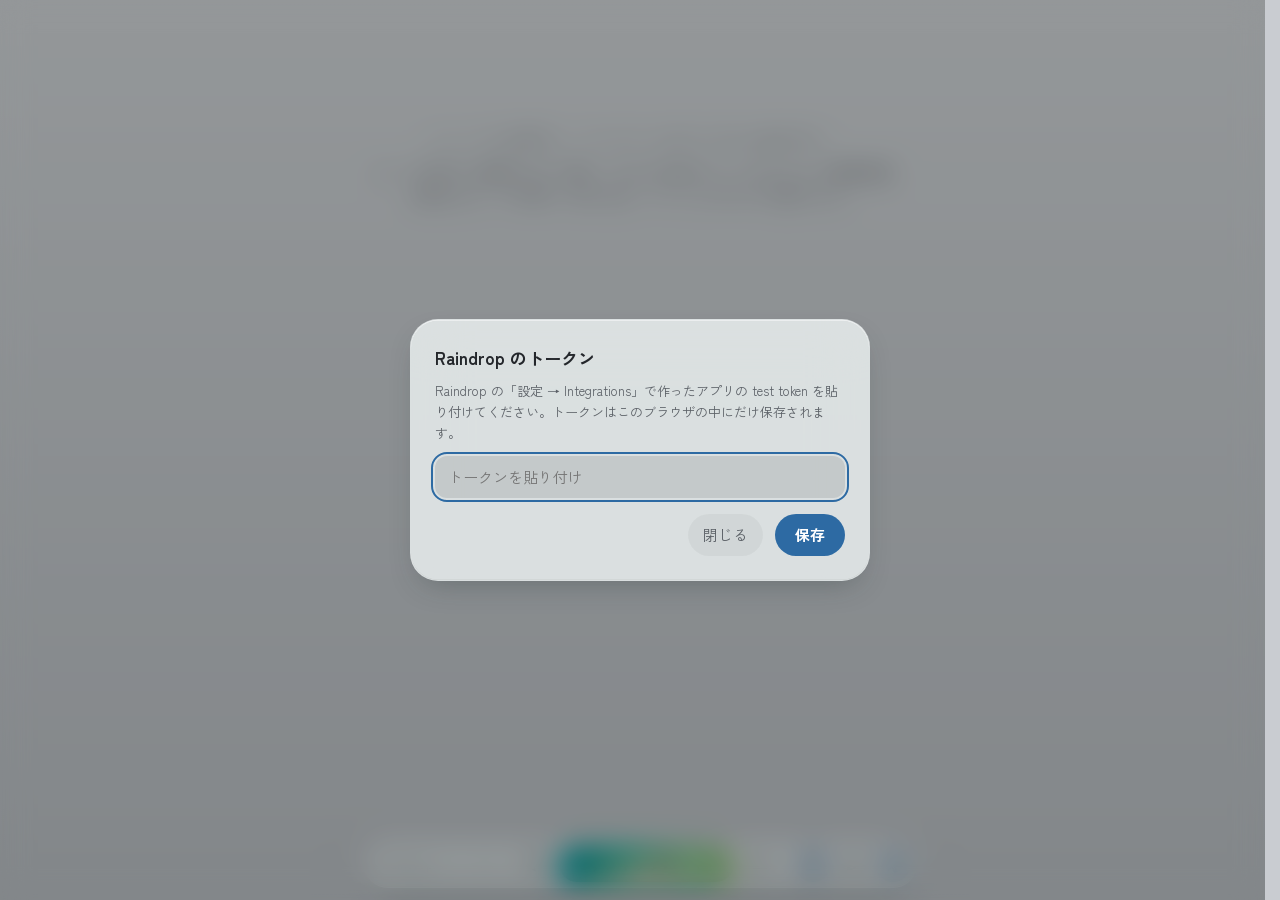
==== commit bd49c2ed: "スタックは右クリック・長押ししたカードの画像を表にする（解除すると 1→N に戻る）。同じ投稿の画像の画面の ≡ メニューに「同じツイートの画像をスタック」（入ってきた画像を表に、元の一覧に戻ったとき" ====
--- a/index.html
+++ b/index.html
@@ -31,7 +31,7 @@
   js/similar.js   類似画像の地図・類似画像・範囲で探す
   js/main.js      貼り付け・キー操作・起動（いちばん最後）
   ?v= は版の番号。公開の前に rd-shuffle-dev の bump.sh で上げる -->
-<link rel="stylesheet" href="app.css?v=202611221812">
+<link rel="stylesheet" href="app.css?v=202611221819">
 </head>
 <body>
 <!-- 下に浮かぶ帯（もとは上のバー。部品の id はそのまま）。PC は左端にアプリ名、右に表示の3つ -->
@@ -69,6 +69,7 @@
       <button type="button" class="menu-item menu-row" id="sortRow" aria-haspopup="true" aria-controls="sortMenu"><span>並び順</span><span class="menu-val"><span id="sortRowVal">ランダム</span><svg class="ico" viewBox="0 0 20 20" fill="none" stroke="currentColor" stroke-width="1.5" stroke-linecap="round" stroke-linejoin="round" aria-hidden="true"><path d="M7.5 4.5l5.5 5.5-5.5 5.5"/></svg></span></button>
       <div class="menu-size"><label for="size">カードの大きさ</label><input type="range" id="size" min="90" max="380" step="5"></div>
       <label class="menu-item menu-row switch menu-saver"><span>省データモード</span><input type="checkbox" id="saverMenu"></label>
+      <label class="menu-item menu-row switch menu-fold" hidden><span>同じツイートの画像をスタック</span><input type="checkbox" id="foldMenu"></label>
       <button type="button" class="menu-item menu-row" id="updDiff"><span>Raindrop から更新</span><span class="menu-val" id="updDiffVal"></span></button>
       <hr>
       <button type="button" class="menu-item" id="settings">設定…</button>
@@ -259,17 +260,17 @@
 <!-- 「?」を押している間だけ重ねるキーの一覧（PC）。中身は main.js が設定の画面のキーの一覧から写して作る -->
 <div id="keyPeek" class="key-peek" popover="manual" aria-hidden="true"></div>
 
-<script src="js/core.js?v=202611221812"></script>
-<script src="js/filter.js?v=202611221812"></script>
-<script src="js/list.js?v=202611221812"></script>
-<script src="js/preview.js?v=202611221812"></script>
-<script src="js/edit.js?v=202611221812"></script>
-<script src="js/select.js?v=202611221812"></script>
-<script src="js/settings.js?v=202611221812"></script>
-<script src="js/heat-sync.js?v=202611221812"></script>
-<script src="js/backup.js?v=202611221812"></script>
-<script src="js/xsplit.js?v=202611221812"></script>
-<script src="js/similar.js?v=202611221812"></script>
-<script src="js/main.js?v=202611221812"></script>
+<script src="js/core.js?v=202611221819"></script>
+<script src="js/filter.js?v=202611221819"></script>
+<script src="js/list.js?v=202611221819"></script>
+<script src="js/preview.js?v=202611221819"></script>
+<script src="js/edit.js?v=202611221819"></script>
+<script src="js/select.js?v=202611221819"></script>
+<script src="js/settings.js?v=202611221819"></script>
+<script src="js/heat-sync.js?v=202611221819"></script>
+<script src="js/backup.js?v=202611221819"></script>
+<script src="js/xsplit.js?v=202611221819"></script>
+<script src="js/similar.js?v=202611221819"></script>
+<script src="js/main.js?v=202611221819"></script>
 </body>
 </html>
--- a/app.css
+++ b/app.css
@@ -205,6 +205,9 @@
 .menu-val .ico{width:16px; height:16px}
 /* 一段奥では並び順を使わない（前の上のバーでも隠していた）ので、メニューの行も隠す */
 header.deep #sortRow{display:none}
+#viewMenu .menu-fold[hidden]{display:none}   /* 同じ投稿の画像の画面だけに出す（.menu-item の display より強く） */
+#viewMenu .menu-fold span{white-space:nowrap}
+@media (hover:hover) and (min-width:641px){ header #viewMenu{width:320px} }   /* 「同じツイートの画像をスタック」が1行に収まる幅 */
 /* メニューの行は高さ 48 */
 .menu-item{display:flex; align-items:center; width:100%; min-height:48px; padding:0 12px; font:inherit; color:var(--text); text-align:left; background:transparent; border:0; border-radius:var(--r-m); cursor:pointer}
 .menu-item:hover, .menu-item:active{background:var(--face-on)}
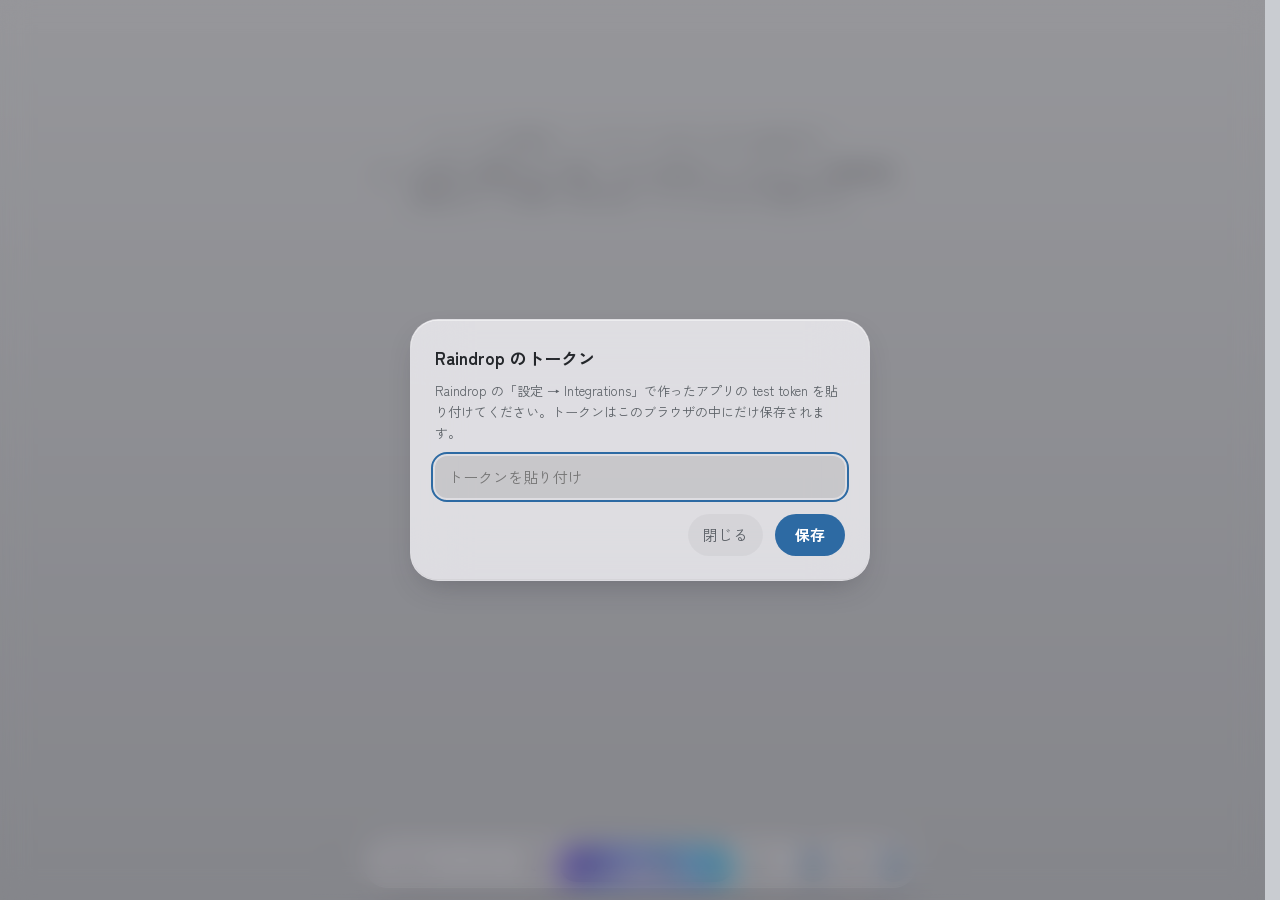
==== commit e0f84f45: "設定の版の表記の下に「アップデートを確認」：公開版の index.html を読み直し、新しい版があればそのまま読み直す" ====
--- a/index.html
+++ b/index.html
@@ -31,7 +31,7 @@
   js/similar.js   類似画像の地図・類似画像・範囲で探す
   js/main.js      貼り付け・キー操作・起動（いちばん最後）
   ?v= は版の番号。公開の前に rd-shuffle-dev の bump.sh で上げる -->
-<link rel="stylesheet" href="app.css?v=202611221819">
+<link rel="stylesheet" href="app.css?v=202611221827">
 </head>
 <body>
 <!-- 下に浮かぶ帯（もとは上のバー。部品の id はそのまま）。PC は左端にアプリ名、右に表示の3つ -->
@@ -241,7 +241,7 @@
         <h3>キーの一覧</h3>
         <div class="set-group set-keys"><div class="set-keys-h">一覧</div><kbd>R</kbd><span>シャッフル</span><kbd>F</kbd><span>絞り込み</span><kbd>/</kbd><span>言葉で探す</span><kbd>C</kbd><span>キャプション</span><kbd>H</kbd><span>カーソルを隠す</span><kbd>1 2 3</kbd><span>カードの大きさ</span><kbd>Space</kbd><span>下のメニューを隠す・出す</span><kbd>?</kbd><span>キーの一覧（押している間）</span><kbd>Delete</kbd><span>選んだものをゴミ箱へ</span><kbd>⌘Z</kbd><span>元に戻す</span><div class="set-keys-h">プレビュー</div><kbd>← →</kbd><span>前・次</span><kbd>L</kbd><span>♥</span><kbd>S</kbd><span>類似画像</span><kbd>E</kbd><span>情報</span><kbd>T</kbd><span>タグを入力</span><kbd>1〜9</kbd><span>固定タグ</span><kbd>R</kbd><span>回転</span><kbd>F</kbd><span>反転</span><kbd>+ − 0</kbd><span>拡大・縮小・戻す</span><kbd>↑ ↓</kbd><span>明るさ</span><kbd>B</kbd><span>明るさを戻す</span><kbd>Q</kbd><span>高画質</span><kbd>Esc</kbd><span>閉じる</span><kbd>Delete</kbd><span>ゴミ箱へ</span><kbd>⌘Z</kbd><span>元に戻す</span></div>
       </div>
-      <p class="set-ver" id="setVer"></p>
+      <div class="set-ver"><span id="setVer"></span><button type="button" class="set-upd" id="setUpd">アップデートを確認</button></div>
     </div>
   </div>
 </dialog>
@@ -260,17 +260,17 @@
 <!-- 「?」を押している間だけ重ねるキーの一覧（PC）。中身は main.js が設定の画面のキーの一覧から写して作る -->
 <div id="keyPeek" class="key-peek" popover="manual" aria-hidden="true"></div>
 
-<script src="js/core.js?v=202611221819"></script>
-<script src="js/filter.js?v=202611221819"></script>
-<script src="js/list.js?v=202611221819"></script>
-<script src="js/preview.js?v=202611221819"></script>
-<script src="js/edit.js?v=202611221819"></script>
-<script src="js/select.js?v=202611221819"></script>
-<script src="js/settings.js?v=202611221819"></script>
-<script src="js/heat-sync.js?v=202611221819"></script>
-<script src="js/backup.js?v=202611221819"></script>
-<script src="js/xsplit.js?v=202611221819"></script>
-<script src="js/similar.js?v=202611221819"></script>
-<script src="js/main.js?v=202611221819"></script>
+<script src="js/core.js?v=202611221827"></script>
+<script src="js/filter.js?v=202611221827"></script>
+<script src="js/list.js?v=202611221827"></script>
+<script src="js/preview.js?v=202611221827"></script>
+<script src="js/edit.js?v=202611221827"></script>
+<script src="js/select.js?v=202611221827"></script>
+<script src="js/settings.js?v=202611221827"></script>
+<script src="js/heat-sync.js?v=202611221827"></script>
+<script src="js/backup.js?v=202611221827"></script>
+<script src="js/xsplit.js?v=202611221827"></script>
+<script src="js/similar.js?v=202611221827"></script>
+<script src="js/main.js?v=202611221827"></script>
 </body>
 </html>
--- a/app.css
+++ b/app.css
@@ -325,7 +325,11 @@
 .map-state{flex:1; min-width:0; font-size:var(--fs-s); color:var(--muted); line-height:1.5}
 .set-note{margin:8px 16px 0; font-size:var(--fs-s); color:var(--muted); line-height:1.6}
 /* 設定のいちばん下：今の版（公開した日時。読み込みの ?v= から） */
-.set-ver{margin:24px 16px 4px; font-size:var(--fs-xs); color:var(--muted); text-align:center}
+.set-ver{margin:24px 16px 4px; font-size:var(--fs-xs); color:var(--muted); text-align:center; display:flex; flex-direction:column; align-items:center; gap:2px}
+/* アップデートを確認：版の表記の下に、文字だけのボタン。押せる高さはスマホ 44・PC 28 */
+.set-upd{min-height:44px; padding:0 12px; font:inherit; font-size:var(--fs-s); color:var(--accent); background:transparent; border:0; border-radius:var(--r-full); cursor:pointer}
+.set-upd:disabled{color:var(--muted); cursor:default}
+@media (hover:hover) and (pointer:fine){ .set-upd{min-height:28px} .set-upd:hover:not(:disabled){background:var(--face)} }
 .set-grip{display:none}
 .set-dlg{transition:transform .2s ease-out}
 .set-dlg.drag{transition:none}
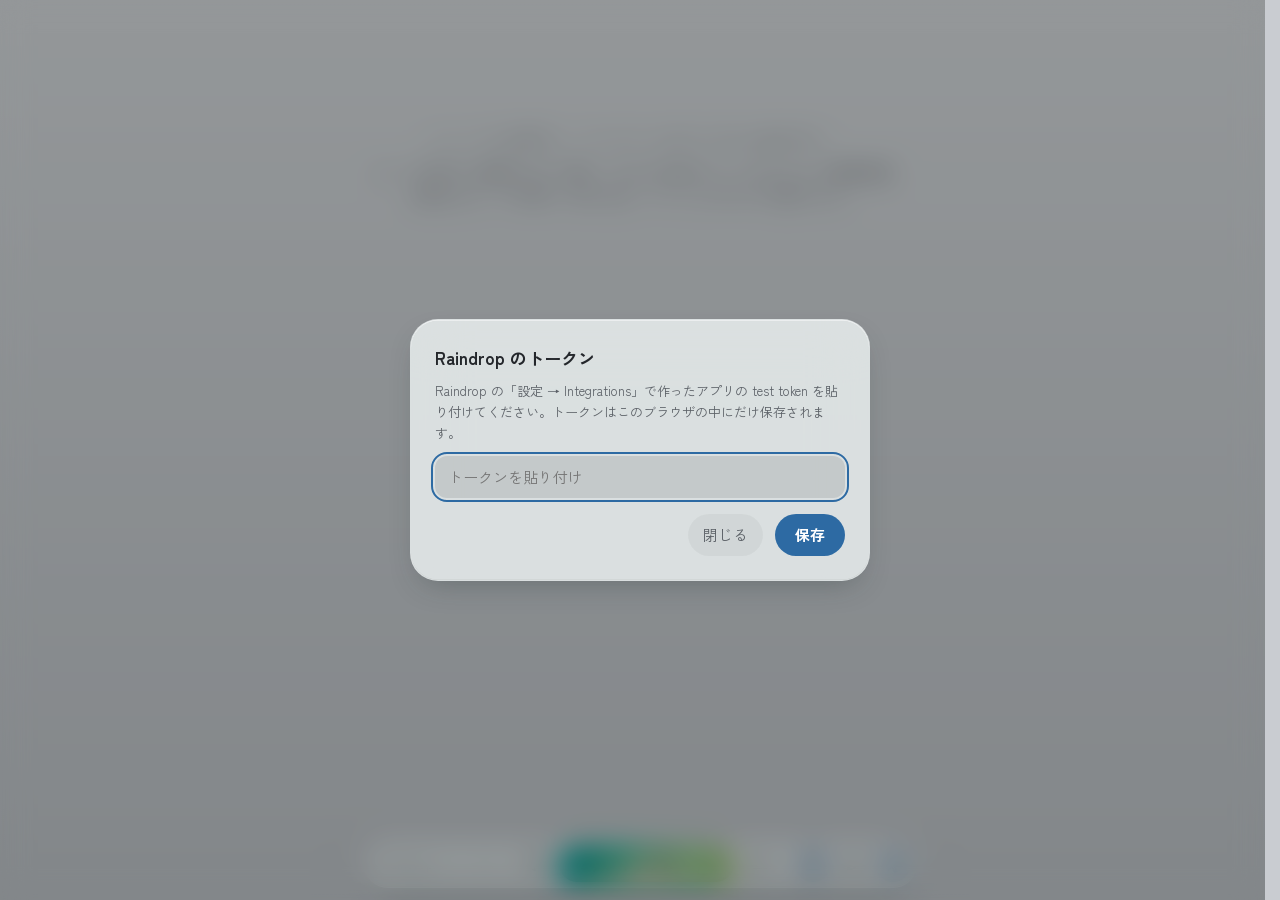
==== commit 81409fcb: "設定の自動バックアップの説明の一文を消し、代わりに「前回」と「保存していない変更」をそのまとまりの下に置く（Mac だけ。iPhone はバックアップのまとまりのまま） Co-Authored-By:" ====
--- a/index.html
+++ b/index.html
@@ -31,7 +31,7 @@
   js/similar.js   類似画像の地図・類似画像・範囲で探す
   js/main.js      貼り付け・キー操作・起動（いちばん最後）
   ?v= は版の番号。公開の前に rd-shuffle-dev の bump.sh で上げる -->
-<link rel="stylesheet" href="app.css?v=202611221827">
+<link rel="stylesheet" href="app.css?v=202611221942">
 </head>
 <body>
 <!-- 下に浮かぶ帯（もとは上のバー。部品の id はそのまま）。PC は左端にアプリ名、右に表示の3つ -->
@@ -230,7 +230,6 @@
           <label class="set-row switch"><span>自動で保存</span><input type="checkbox" id="bkAutoToggle"></label>
           <div class="set-row"><span>保存先</span><span class="bk-val" id="bkDir"></span><button type="button" class="icon-btn" id="bkPick">選ぶ</button></div>
         </div>
-        <p class="set-note">変更が100件たまるたびに保存します。古いものは間引いて残します。</p>
       </div>
       <h3>Raindrop</h3>
       <div class="set-group">
@@ -260,17 +259,17 @@
 <!-- 「?」を押している間だけ重ねるキーの一覧（PC）。中身は main.js が設定の画面のキーの一覧から写して作る -->
 <div id="keyPeek" class="key-peek" popover="manual" aria-hidden="true"></div>
 
-<script src="js/core.js?v=202611221827"></script>
-<script src="js/filter.js?v=202611221827"></script>
-<script src="js/list.js?v=202611221827"></script>
-<script src="js/preview.js?v=202611221827"></script>
-<script src="js/edit.js?v=202611221827"></script>
-<script src="js/select.js?v=202611221827"></script>
-<script src="js/settings.js?v=202611221827"></script>
-<script src="js/heat-sync.js?v=202611221827"></script>
-<script src="js/backup.js?v=202611221827"></script>
-<script src="js/xsplit.js?v=202611221827"></script>
-<script src="js/similar.js?v=202611221827"></script>
-<script src="js/main.js?v=202611221827"></script>
+<script src="js/core.js?v=202611221942"></script>
+<script src="js/filter.js?v=202611221942"></script>
+<script src="js/list.js?v=202611221942"></script>
+<script src="js/preview.js?v=202611221942"></script>
+<script src="js/edit.js?v=202611221942"></script>
+<script src="js/select.js?v=202611221942"></script>
+<script src="js/settings.js?v=202611221942"></script>
+<script src="js/heat-sync.js?v=202611221942"></script>
+<script src="js/backup.js?v=202611221942"></script>
+<script src="js/xsplit.js?v=202611221942"></script>
+<script src="js/similar.js?v=202611221942"></script>
+<script src="js/main.js?v=202611221942"></script>
 </body>
 </html>
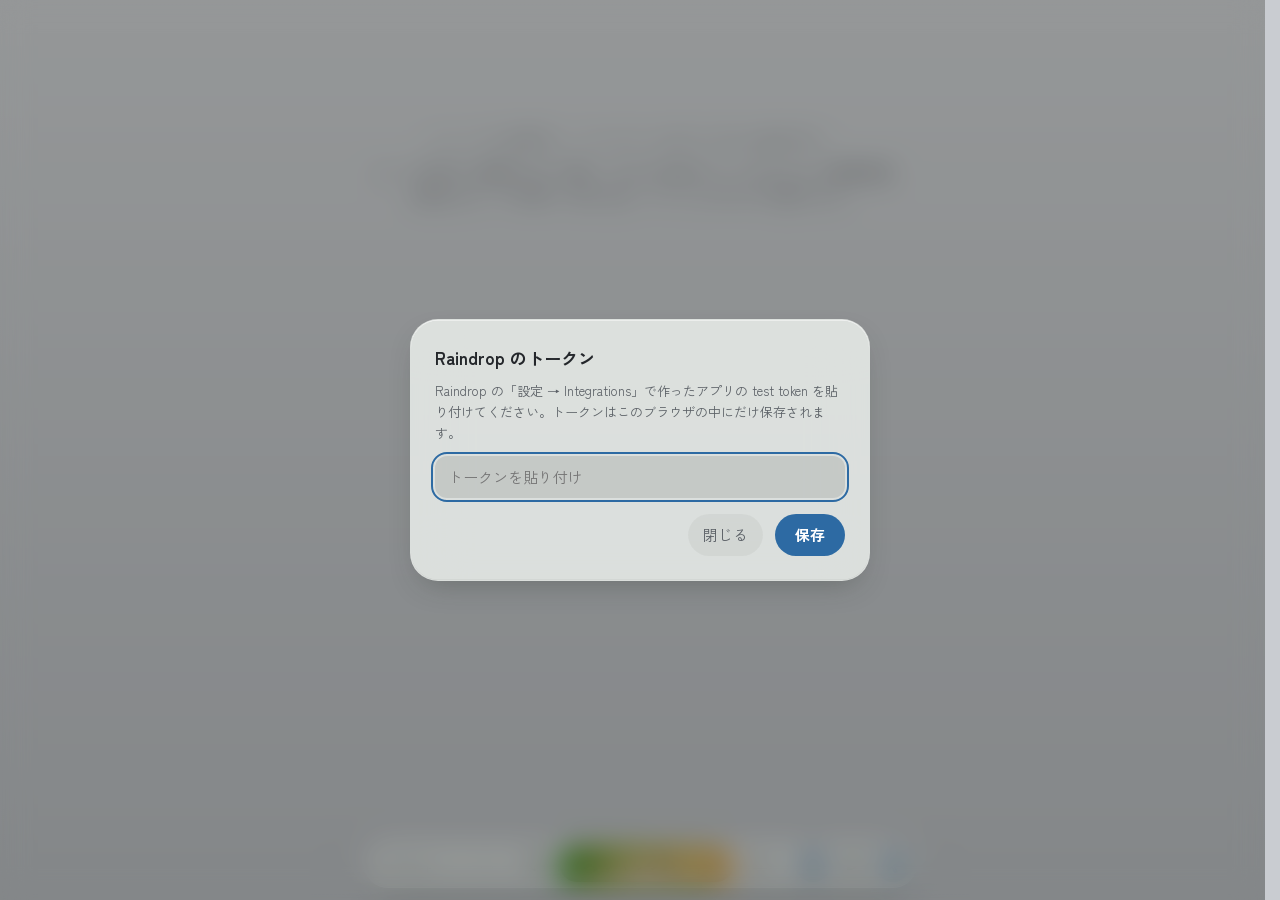
==== commit caec82dc: "重複して保存したものの画面の ≡ メニューに「重複をゴミ箱へ」：まとまりごとにタグがいちばん多いもの（同じなら最初に保存したもの）を残し、ほかをまとめてゴミ箱へ。送るほうにしかないタグは先に残すほうへ" ====
--- a/index.html
+++ b/index.html
@@ -31,7 +31,7 @@
   js/similar.js   類似画像の地図・類似画像・範囲で探す
   js/main.js      貼り付け・キー操作・起動（いちばん最後）
   ?v= は版の番号。公開の前に rd-shuffle-dev の bump.sh で上げる -->
-<link rel="stylesheet" href="app.css?v=202611221942">
+<link rel="stylesheet" href="app.css?v=202611221945">
 </head>
 <body>
 <!-- 下に浮かぶ帯（もとは上のバー。部品の id はそのまま）。PC は左端にアプリ名、右に表示の3つ -->
@@ -70,6 +70,7 @@
       <div class="menu-size"><label for="size">カードの大きさ</label><input type="range" id="size" min="90" max="380" step="5"></div>
       <label class="menu-item menu-row switch menu-saver"><span>省データモード</span><input type="checkbox" id="saverMenu"></label>
       <label class="menu-item menu-row switch menu-fold" hidden><span>同じツイートの画像をスタック</span><input type="checkbox" id="foldMenu"></label>
+      <button type="button" class="menu-item menu-row menu-dup" id="dupTrash" hidden><span>重複をゴミ箱へ</span><span class="menu-val" id="dupTrashVal"></span></button>
       <button type="button" class="menu-item menu-row" id="updDiff"><span>Raindrop から更新</span><span class="menu-val" id="updDiffVal"></span></button>
       <hr>
       <button type="button" class="menu-item" id="settings">設定…</button>
@@ -259,17 +260,17 @@
 <!-- 「?」を押している間だけ重ねるキーの一覧（PC）。中身は main.js が設定の画面のキーの一覧から写して作る -->
 <div id="keyPeek" class="key-peek" popover="manual" aria-hidden="true"></div>
 
-<script src="js/core.js?v=202611221942"></script>
-<script src="js/filter.js?v=202611221942"></script>
-<script src="js/list.js?v=202611221942"></script>
-<script src="js/preview.js?v=202611221942"></script>
-<script src="js/edit.js?v=202611221942"></script>
-<script src="js/select.js?v=202611221942"></script>
-<script src="js/settings.js?v=202611221942"></script>
-<script src="js/heat-sync.js?v=202611221942"></script>
-<script src="js/backup.js?v=202611221942"></script>
-<script src="js/xsplit.js?v=202611221942"></script>
-<script src="js/similar.js?v=202611221942"></script>
-<script src="js/main.js?v=202611221942"></script>
+<script src="js/core.js?v=202611221945"></script>
+<script src="js/filter.js?v=202611221945"></script>
+<script src="js/list.js?v=202611221945"></script>
+<script src="js/preview.js?v=202611221945"></script>
+<script src="js/edit.js?v=202611221945"></script>
+<script src="js/select.js?v=202611221945"></script>
+<script src="js/settings.js?v=202611221945"></script>
+<script src="js/heat-sync.js?v=202611221945"></script>
+<script src="js/backup.js?v=202611221945"></script>
+<script src="js/xsplit.js?v=202611221945"></script>
+<script src="js/similar.js?v=202611221945"></script>
+<script src="js/main.js?v=202611221945"></script>
 </body>
 </html>
--- a/app.css
+++ b/app.css
@@ -207,6 +207,7 @@
 header.deep #sortRow{display:none}
 #viewMenu .menu-fold[hidden]{display:none}   /* 同じ投稿の画像の画面だけに出す（.menu-item の display より強く） */
 #viewMenu .menu-fold span{white-space:nowrap}
+#viewMenu .menu-dup[hidden]{display:none}   /* 重複して保存したものの画面だけに出す */
 @media (hover:hover) and (min-width:641px){ header #viewMenu{width:320px} }   /* 「同じツイートの画像をスタック」が1行に収まる幅 */
 /* メニューの行は高さ 48 */
 .menu-item{display:flex; align-items:center; width:100%; min-height:48px; padding:0 12px; font:inherit; color:var(--text); text-align:left; background:transparent; border:0; border-radius:var(--r-m); cursor:pointer}
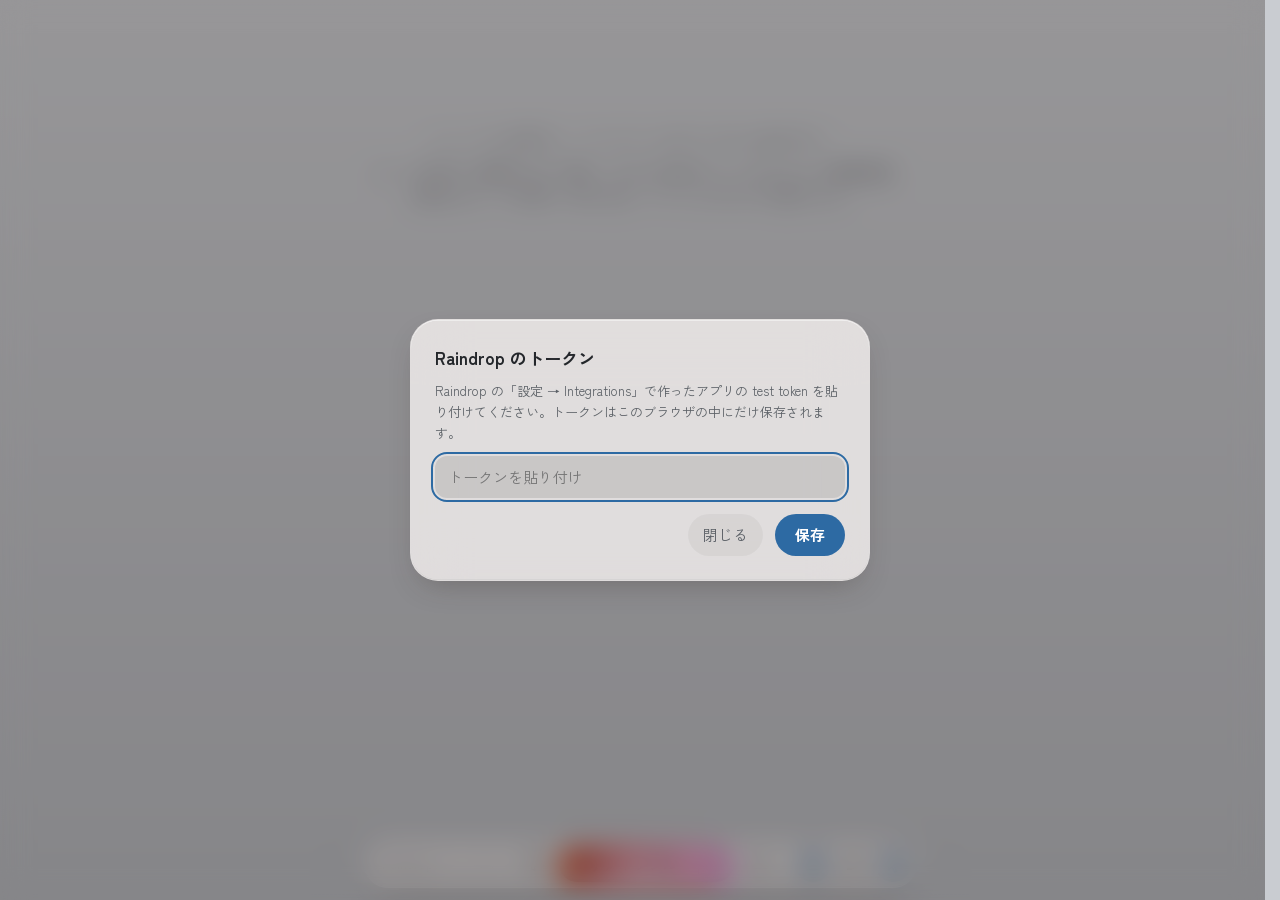
==== commit 8ad741e7: "サムネイルが出ないものの画面の ≡ メニューに「リンク先の画像を付ける」：Raindrop にリンク先を読んでもらい（/import/url/parse）、見つかった画像のアドレスをまとめて表紙にする" ====
--- a/index.html
+++ b/index.html
@@ -31,7 +31,7 @@
   js/similar.js   類似画像の地図・類似画像・範囲で探す
   js/main.js      貼り付け・キー操作・起動（いちばん最後）
   ?v= は版の番号。公開の前に rd-shuffle-dev の bump.sh で上げる -->
-<link rel="stylesheet" href="app.css?v=202611221945">
+<link rel="stylesheet" href="app.css?v=202611221959">
 </head>
 <body>
 <!-- 下に浮かぶ帯（もとは上のバー。部品の id はそのまま）。PC は左端にアプリ名、右に表示の3つ -->
@@ -70,6 +70,7 @@
       <div class="menu-size"><label for="size">カードの大きさ</label><input type="range" id="size" min="90" max="380" step="5"></div>
       <label class="menu-item menu-row switch menu-saver"><span>省データモード</span><input type="checkbox" id="saverMenu"></label>
       <label class="menu-item menu-row switch menu-fold" hidden><span>同じツイートの画像をスタック</span><input type="checkbox" id="foldMenu"></label>
+      <button type="button" class="menu-item menu-row menu-dup" id="ntFetch" hidden><span>リンク先の画像を付ける</span><span class="menu-val" id="ntFetchVal"></span></button>
       <button type="button" class="menu-item menu-row menu-dup" id="dupTrash" hidden><span>重複をゴミ箱へ</span><span class="menu-val" id="dupTrashVal"></span></button>
       <button type="button" class="menu-item menu-row" id="updDiff"><span>Raindrop から更新</span><span class="menu-val" id="updDiffVal"></span></button>
       <hr>
@@ -260,17 +261,17 @@
 <!-- 「?」を押している間だけ重ねるキーの一覧（PC）。中身は main.js が設定の画面のキーの一覧から写して作る -->
 <div id="keyPeek" class="key-peek" popover="manual" aria-hidden="true"></div>
 
-<script src="js/core.js?v=202611221945"></script>
-<script src="js/filter.js?v=202611221945"></script>
-<script src="js/list.js?v=202611221945"></script>
-<script src="js/preview.js?v=202611221945"></script>
-<script src="js/edit.js?v=202611221945"></script>
-<script src="js/select.js?v=202611221945"></script>
-<script src="js/settings.js?v=202611221945"></script>
-<script src="js/heat-sync.js?v=202611221945"></script>
-<script src="js/backup.js?v=202611221945"></script>
-<script src="js/xsplit.js?v=202611221945"></script>
-<script src="js/similar.js?v=202611221945"></script>
-<script src="js/main.js?v=202611221945"></script>
+<script src="js/core.js?v=202611221959"></script>
+<script src="js/filter.js?v=202611221959"></script>
+<script src="js/list.js?v=202611221959"></script>
+<script src="js/preview.js?v=202611221959"></script>
+<script src="js/edit.js?v=202611221959"></script>
+<script src="js/select.js?v=202611221959"></script>
+<script src="js/settings.js?v=202611221959"></script>
+<script src="js/heat-sync.js?v=202611221959"></script>
+<script src="js/backup.js?v=202611221959"></script>
+<script src="js/xsplit.js?v=202611221959"></script>
+<script src="js/similar.js?v=202611221959"></script>
+<script src="js/main.js?v=202611221959"></script>
 </body>
 </html>
--- a/app.css
+++ b/app.css
@@ -207,7 +207,7 @@
 header.deep #sortRow{display:none}
 #viewMenu .menu-fold[hidden]{display:none}   /* 同じ投稿の画像の画面だけに出す（.menu-item の display より強く） */
 #viewMenu .menu-fold span{white-space:nowrap}
-#viewMenu .menu-dup[hidden]{display:none}   /* 重複して保存したものの画面だけに出す */
+#viewMenu .menu-dup[hidden]{display:none}   /* 重複して保存したもの・サムネイルが出ないものの画面だけに出す */
 @media (hover:hover) and (min-width:641px){ header #viewMenu{width:320px} }   /* 「同じツイートの画像をスタック」が1行に収まる幅 */
 /* メニューの行は高さ 48 */
 .menu-item{display:flex; align-items:center; width:100%; min-height:48px; padding:0 12px; font:inherit; color:var(--text); text-align:left; background:transparent; border:0; border-radius:var(--r-m); cursor:pointer}
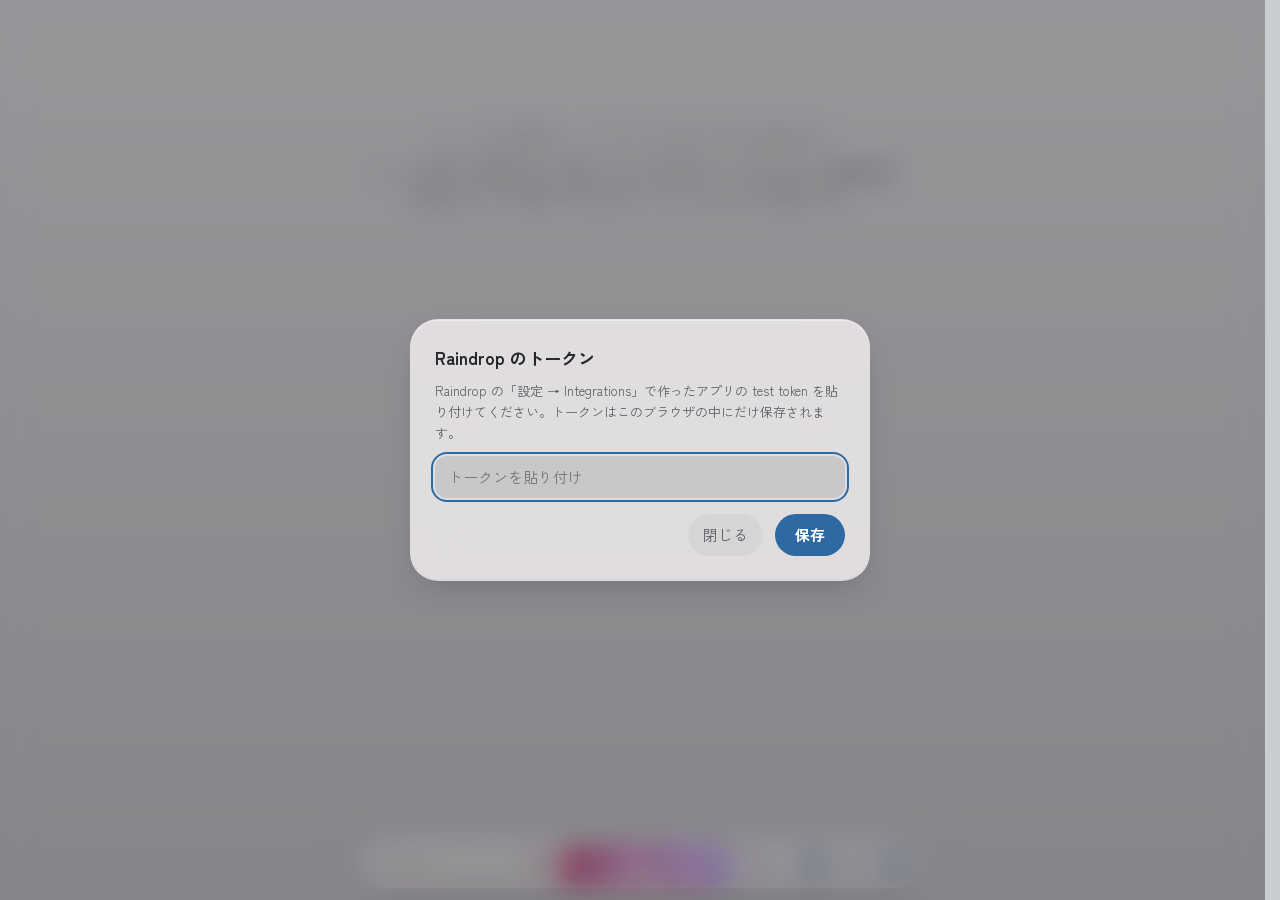
==== commit 9592fa18: "保存の拡張機能のプリセット（リンクが #savepresets のブックマーク）を一覧に出さない Co-Authored-By: Claude Opus 5.5 <noreply@anthropic." ====
--- a/index.html
+++ b/index.html
@@ -31,7 +31,7 @@
   js/similar.js   類似画像の地図・類似画像・範囲で探す
   js/main.js      貼り付け・キー操作・起動（いちばん最後）
   ?v= は版の番号。公開の前に rd-shuffle-dev の bump.sh で上げる -->
-<link rel="stylesheet" href="app.css?v=202611221959">
+<link rel="stylesheet" href="app.css?v=202611222005">
 </head>
 <body>
 <!-- 下に浮かぶ帯（もとは上のバー。部品の id はそのまま）。PC は左端にアプリ名、右に表示の3つ -->
@@ -261,17 +261,17 @@
 <!-- 「?」を押している間だけ重ねるキーの一覧（PC）。中身は main.js が設定の画面のキーの一覧から写して作る -->
 <div id="keyPeek" class="key-peek" popover="manual" aria-hidden="true"></div>
 
-<script src="js/core.js?v=202611221959"></script>
-<script src="js/filter.js?v=202611221959"></script>
-<script src="js/list.js?v=202611221959"></script>
-<script src="js/preview.js?v=202611221959"></script>
-<script src="js/edit.js?v=202611221959"></script>
-<script src="js/select.js?v=202611221959"></script>
-<script src="js/settings.js?v=202611221959"></script>
-<script src="js/heat-sync.js?v=202611221959"></script>
-<script src="js/backup.js?v=202611221959"></script>
-<script src="js/xsplit.js?v=202611221959"></script>
-<script src="js/similar.js?v=202611221959"></script>
-<script src="js/main.js?v=202611221959"></script>
+<script src="js/core.js?v=202611222005"></script>
+<script src="js/filter.js?v=202611222005"></script>
+<script src="js/list.js?v=202611222005"></script>
+<script src="js/preview.js?v=202611222005"></script>
+<script src="js/edit.js?v=202611222005"></script>
+<script src="js/select.js?v=202611222005"></script>
+<script src="js/settings.js?v=202611222005"></script>
+<script src="js/heat-sync.js?v=202611222005"></script>
+<script src="js/backup.js?v=202611222005"></script>
+<script src="js/xsplit.js?v=202611222005"></script>
+<script src="js/similar.js?v=202611222005"></script>
+<script src="js/main.js?v=202611222005"></script>
 </body>
 </html>
